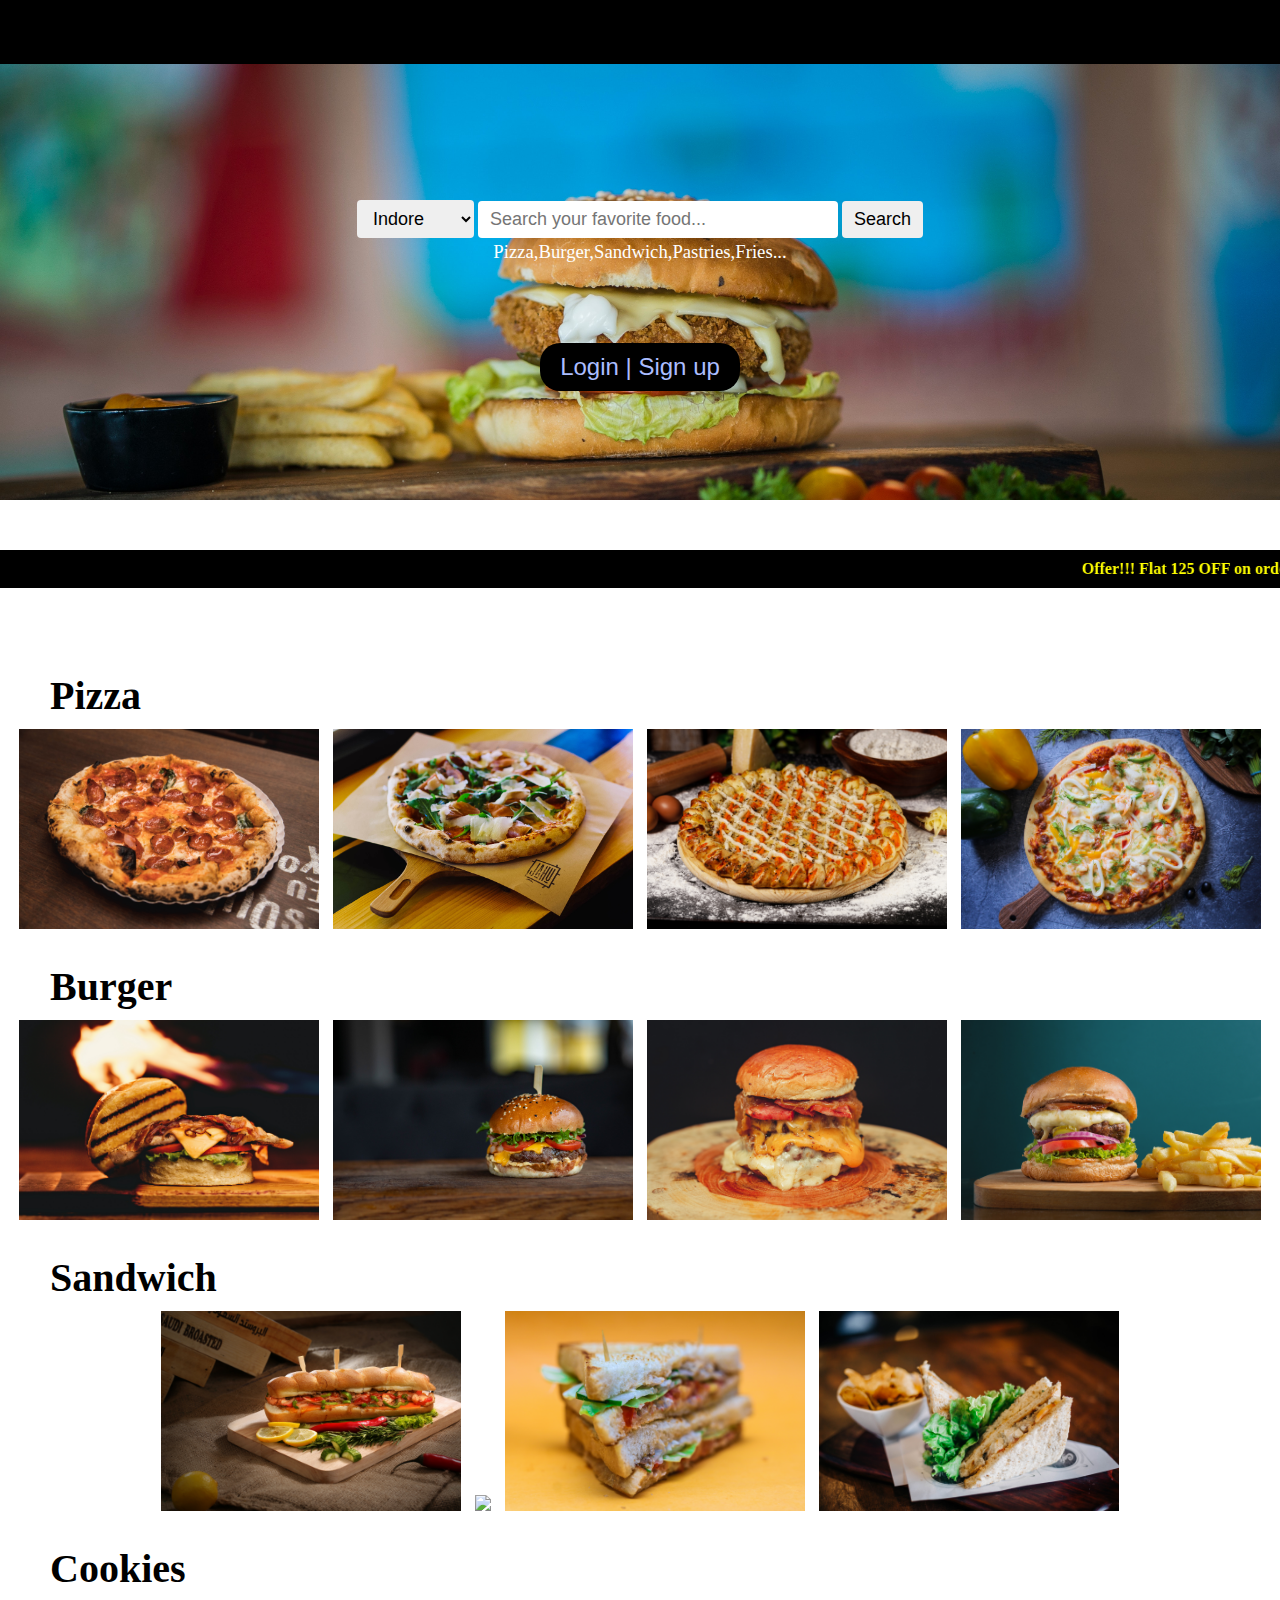
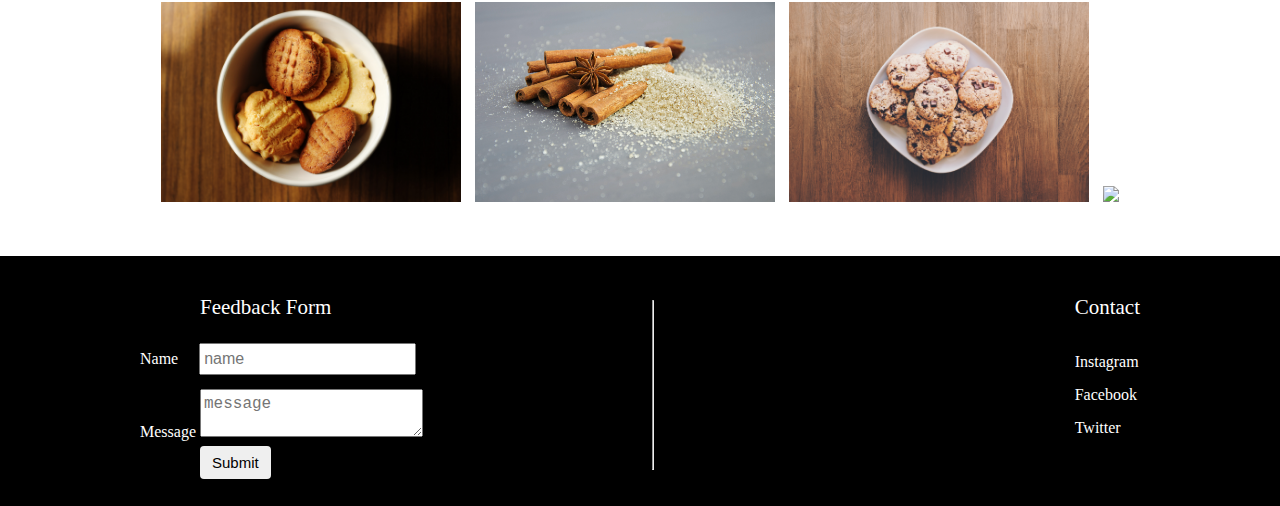
==== index.html @ 96e91c3b "first commit" ====
<!DOCTYPE html>
<html>
<head>
	<meta charset="utf-8">
	<title>Restaurent</title>
	<link rel="stylesheet" type="text/css" href="style.css">
	<link href="https://fonts.googleapis.com/css2?family=Akaya+Kanadaka&display=swap" rel="stylesheet">
</head>
<body>
	<nav class="navbar">
		<a class="title" href="#">Restaurent</a>
		<ul class="links">
			<li><a href="#">Home</a></li>
			<li><a href="#">Services</a></li>
			<li><a href="#">Contact</a></li>
			<li><a href="#">About</a></li>
		</ul>
	</nav>
	<div class="search">
		<select>
			<option>Indore</option>
			<option>Pune</option>
			<option>Banglore</option>
			<option>Mumbai</option>
			<option>Delhi</option>
		</select>
		<input type="text" name="search" placeholder="Search your favorite food..." size="30">
		<input type="submit" name="Search" value="Search">
		<h3>Pizza,Burger,Sandwich,Pastries,Fries...</h3>
		<button class="login-btn">Login | Sign up</button>
	</div>
	<div class="image"></div>
	<marquee>Offer!!! Flat 125 OFF on orders of Rs 199 T&C apply</marquee>
	<h2 class="pizza-title">Pizza</h2>
	<div class="pizza">
		<img src="./images/pizza/margherita-pizza.jpg">
		<img src="./images/pizza/veggie-pizza.jpg">
		<img src="./images/pizza/cheese-pizza.jpg">
		<img src="./images/pizza/pepporoni-pizza.jpg">
	</div>
	<h2 class="burger-title">Burger</h2>
	<div class="burger">
		<img src="./images/burger/veggie-burger.jpg">
		<img src="./images/burger/bilson-burger.jpg">
		<img src="./images/burger/turkey-burger.jpg">
		<img src="./images/burger/beef-burger.jpg">
	</div>
	<h2 class="sandwich-title">Sandwich</h2>
	<div class="sandwich">
		<img src="./images/sandwich/ham-sandwich.jpg">
		<img src="./images/sandwich/nuttela-sandwich.jpg">
		<img src="./images/sandwich/veggie-sandwich.jpg">
		<img src="./images/sandwich/chicken-sandwich.jpg">
	</div>
	<h2 class="cookie-title">Cookies</h2>
	<div class="cookie">
		<img src="./images/cookie/pressed-cookies.jpg">
		<img src="./images/cookie/rolled-cookies.jpg">
		<img src="./images/cookie/choclate-chips-cookies.jpg">
		<img src="./images/cookie/biscotti-cookies.jpg">
	</div>
	<footer class="footer">
		<div class="feedback">
			<label id="label">Feedback Form</label><br><br>
			<label>Name</label>
			<input type="text" name="name" placeholder="name"><br>
			<label>Message</label>
			<textarea cols="20" rows="2" placeholder="message"></textarea><br>
			<button>Submit</button>
		</div>
		<hr id="hr">
		<div class="contact">
			<label id="contact">Contact</label><br><br>
			<ul>
				<li><a href="#">Instagram</a></li>
				<li><a href="#">Facebook</a></li>
				<li><a href="#">Twitter</a></li>
			</ul>
		</div>
	</footer>
</body>
</html>
---- style.css ----
*{
	margin: 0;
	padding: 0;
	box-sizing: border-box;
	list-style: none;
	text-decoration: none;
}
.navbar{
	z-index: 5;
	position: fixed;
	width: 100%;
	padding: 15px 40px;
	background-color: black;
}
 .navbar ul li a{
	cursor: pointer;
	font-size: 18px;
	text-decoration: none;
	color: #abbdff;
}
.navbar a{
	opacity: 0;
	animation: 1s fadein 0.5s forwards;
}
@keyframes fadein{
	100%{
		opacity: 1;
	}
}
.title {
	color: #abbdff;
	font-weight: bold;
	font-size: 28px;
	font-family: 'Akaya Kanadaka', cursive;
}
.title:hover{
	transition: 0.8s;
	font-size: 28.5px;
}
.links{
	float: right;
}
.links li {
	display: inline-block;
	padding: 3px 20px;
}
.links li a:hover{
	color: white;
}
.image{
	background-image: url(images/main.jpg);
	height: 500px;
	width: 100%;
	background-size: cover;
}
.content{
	height: 300px;
	margin-top: 100px;
	background-color: lightgrey;
}
.search{
	position: absolute;
	width: 100%;
	text-align: center;
	margin-top: 200px;
}
.search input,button,select{
	padding: 8px 12px;
	font-size: 18px;
	border-radius: 4px;
	border: none;
}
.search h3{
	margin-top: 3px;
	color: white;
	font-weight: 100;
}
marquee{
	margin: 50px 0px;
	background-color: black;
	color: yellow;
	padding: 10px 10px;
	font-size: 16px;
	font-weight: bold;
}

.login-btn{
	margin-top: 80px;
	padding: 10px 20px;
	background-color: black;
	color:#abbdff;
	font-size: 1.5em;
	border-radius: 20px;
	animation: 1s slidefade 0.2s forwards;
}

@keyframes slidefade{
	100%{
		margin-top: 40px;
	}
}
.login-btn:hover{
	color: white;
}
.pizza-title,.burger-title,.sandwich-title,.cookie-title{
	margin:30px 50px 0px;
	font-size: 2.5em;
}
.pizza,.burger,.sandwich,.cookie{
	margin: 10px 0px;
	text-align: center;
}
.pizza img,.burger img,.sandwich img,.cookie img{
	margin: 0px 5px;
	width: 300px;
}
.footer{
	margin-top: 50px;
	height: 250px;
	padding: 29px 140px;
	background-color: black;
}
.contact{
	margin: 10px 0px;
	color:white;
	float: right;
}
.feedback{
	margin: 10px 0px;
	color: white;
	float: left;
}
#label{
	margin-left: 60px;
	font-size: 21px;
}
#contact{
	font-size: 21px;
}
.feedback input{
	font-size: 16px;
	padding: 5px 3px;
	margin: 5px 0px;
	margin-left: 17px;
}
.feedback textarea{
	font-size: 16px;
	padding: 5px 3px;
	margin-top:9px;
}
.feedback button{
	margin: 5px 0px;
	font-size: 15px;
	margin-left: 60px;
}
.contact ul li{
	margin: 15px 0px;
}
.contact ul li a{
	color: white;
}
#hr{
	position: absolute;
	margin-left: 40%;
	height: 170px;
	width: 1px;
	margin-top: 15px;
}
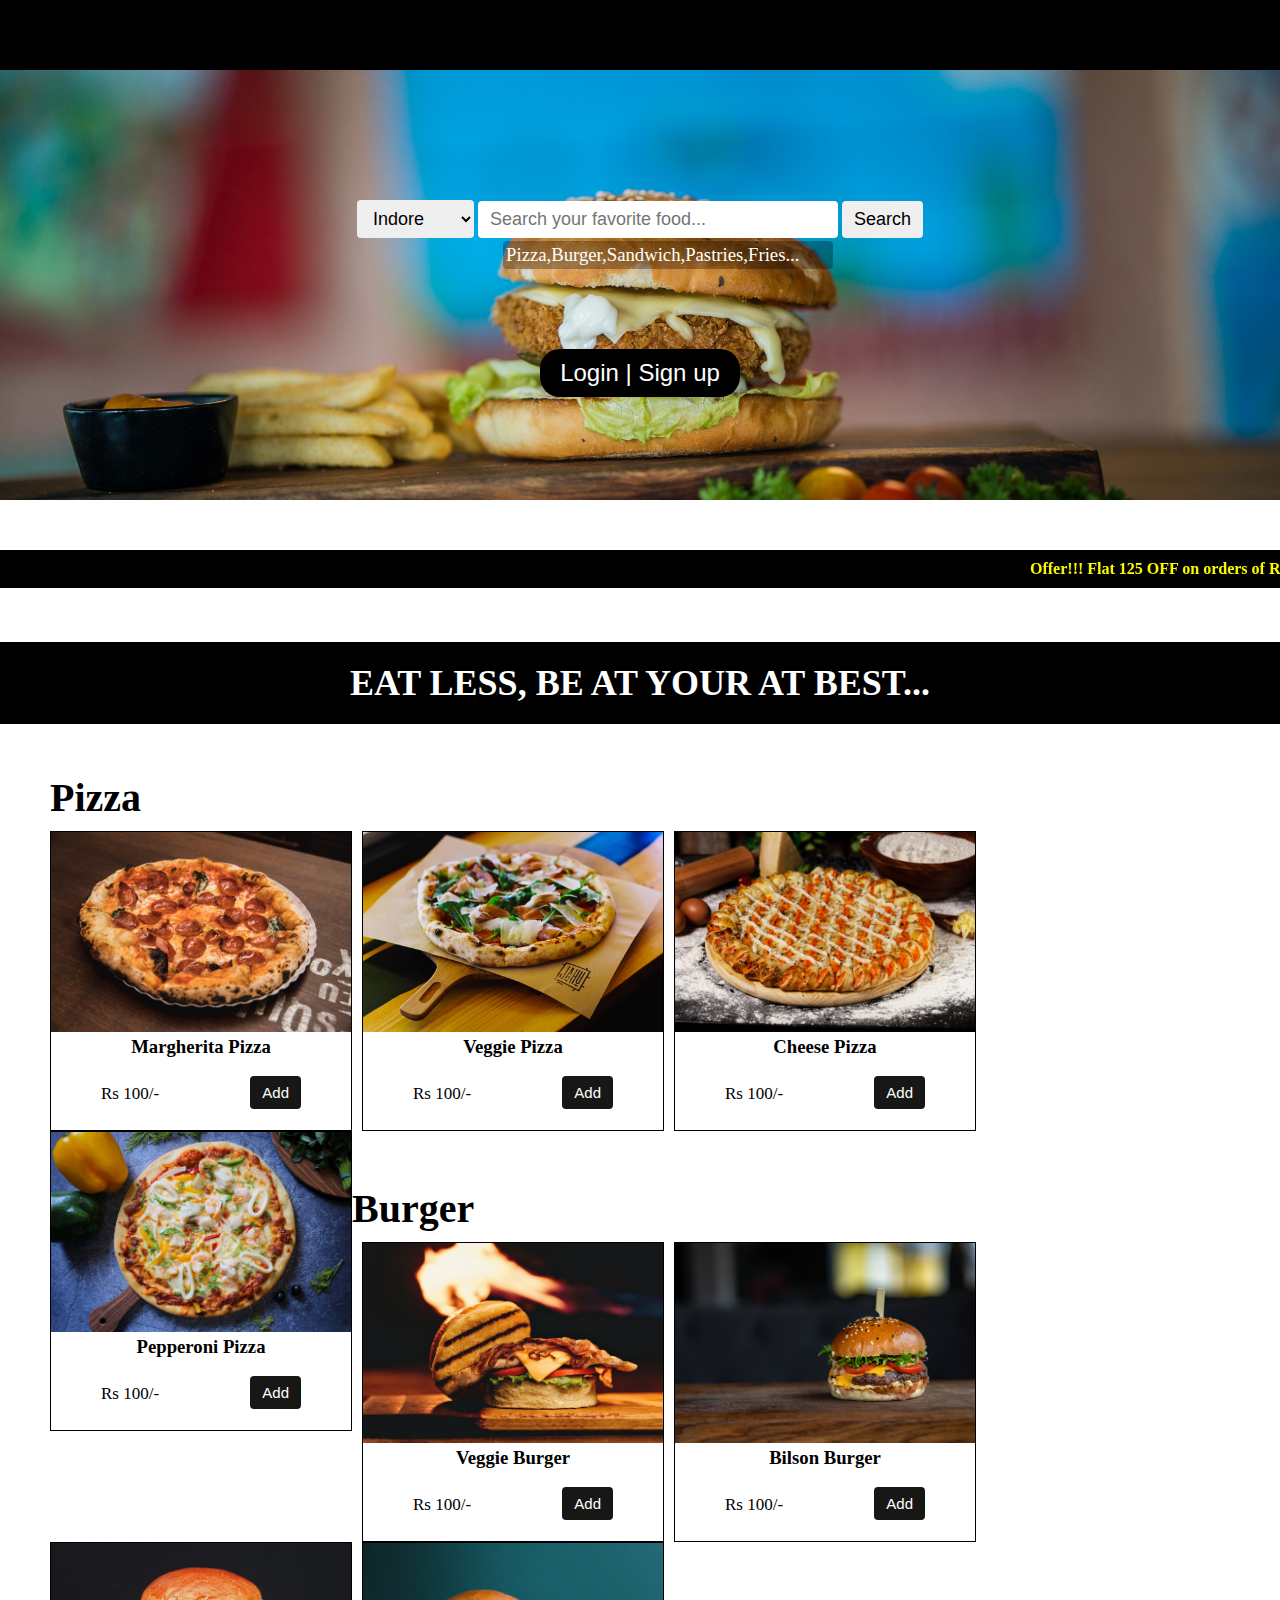
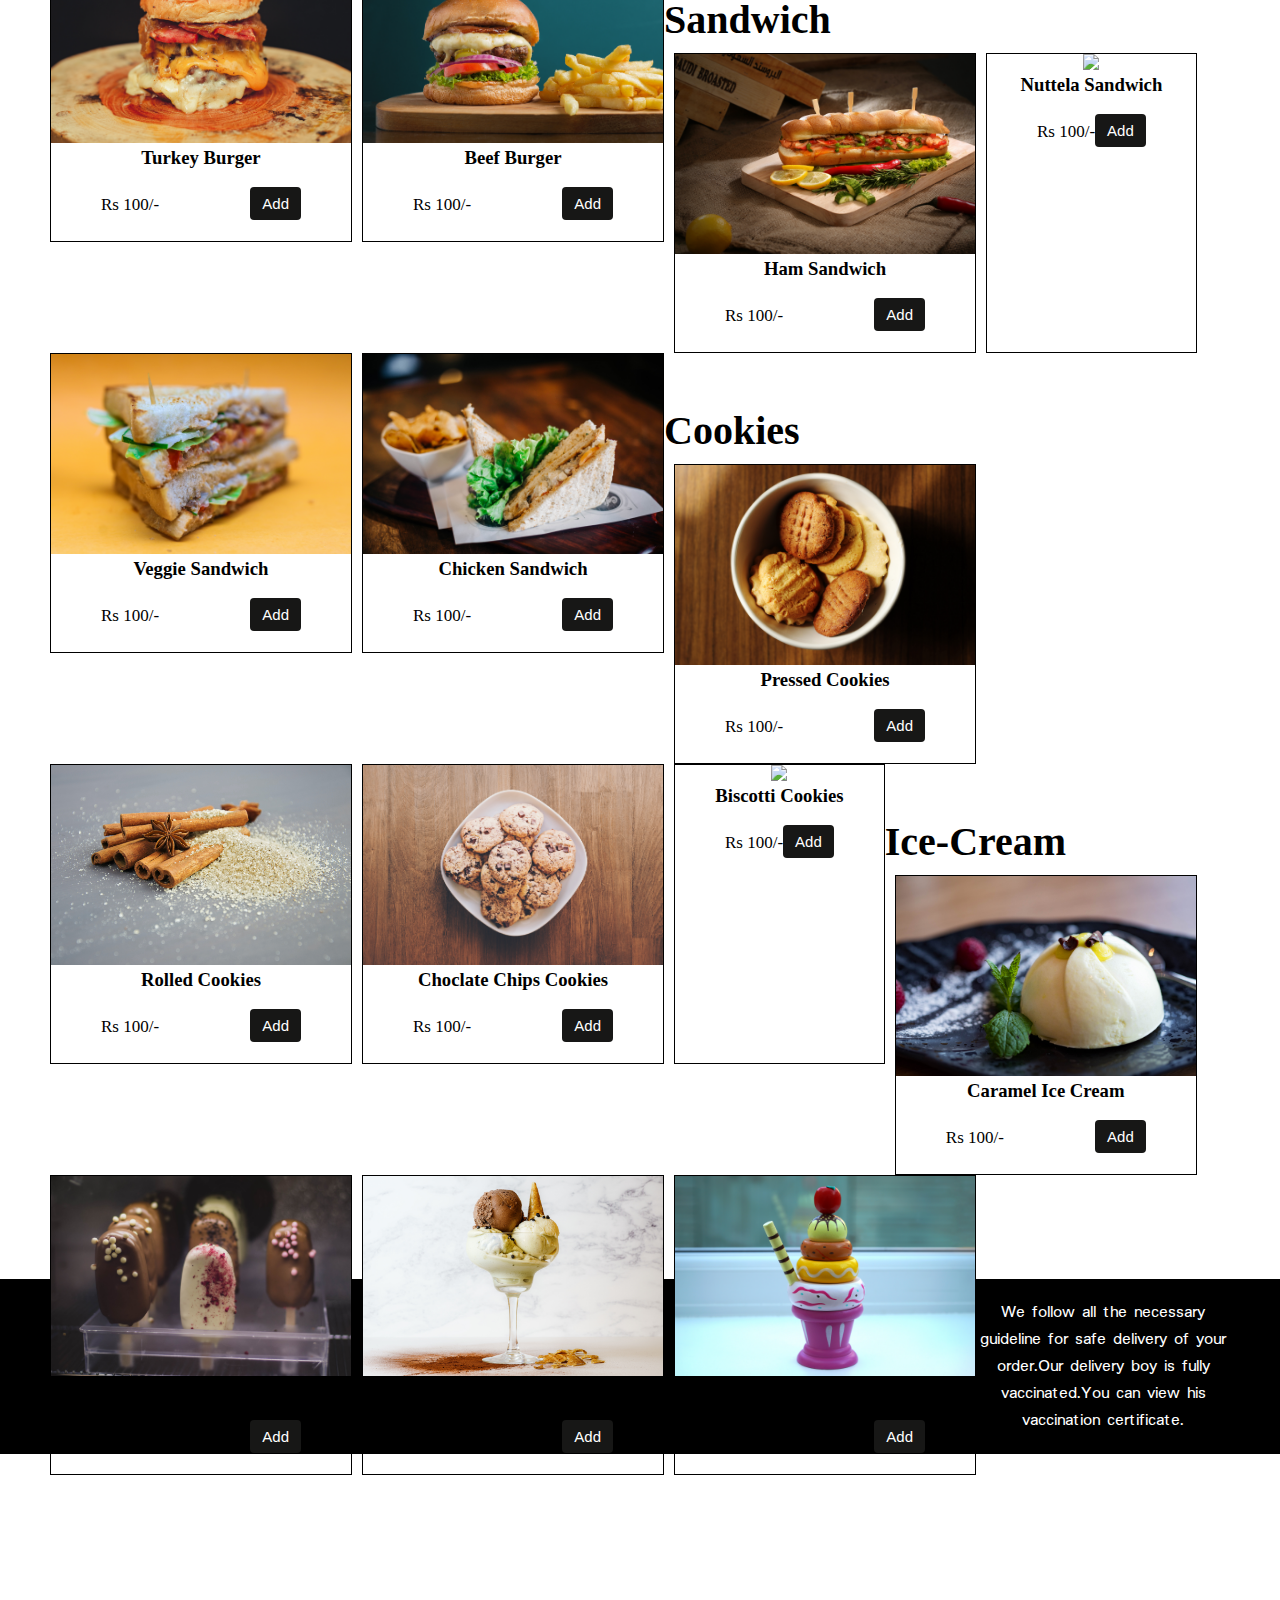
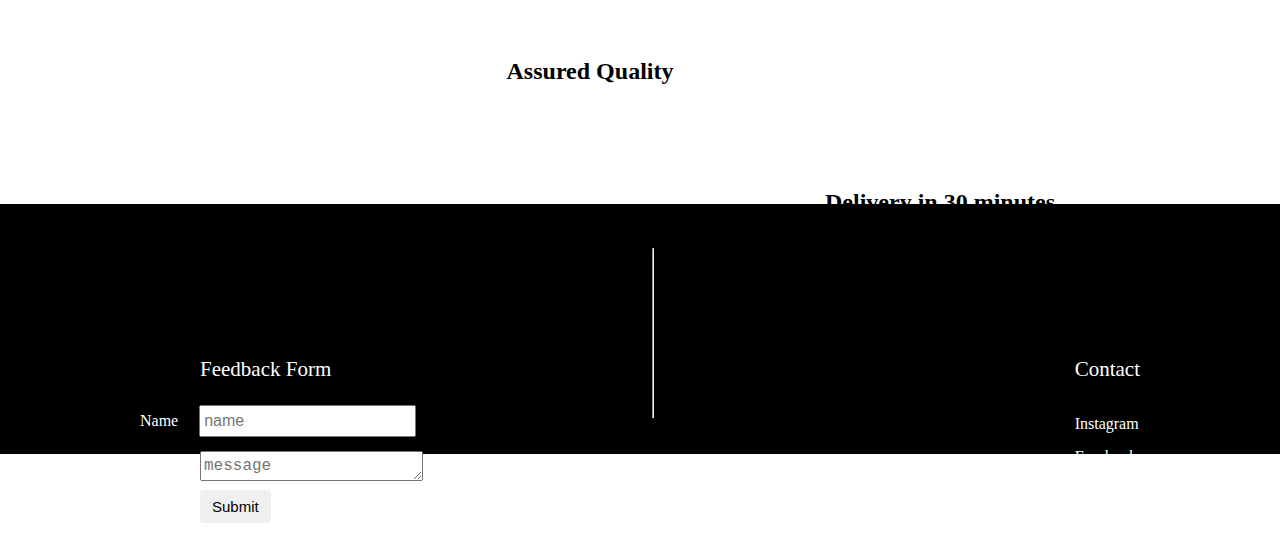
==== commit 2b8071f3: "second commit" ====
--- a/index.html
+++ b/index.html
@@ -5,15 +5,17 @@
 	<title>Restaurent</title>
 	<link rel="stylesheet" type="text/css" href="style.css">
 	<link href="https://fonts.googleapis.com/css2?family=Akaya+Kanadaka&display=swap" rel="stylesheet">
+	<link href="https://fonts.googleapis.com/css2?family=Padauk&display=swap" rel="stylesheet">
+	<link rel="stylesheet" href="https://fonts.googleapis.com/icon?family=Material+Icons">
 </head>
 <body>
 	<nav class="navbar">
 		<a class="title" href="#">Restaurent</a>
 		<ul class="links">
 			<li><a href="#">Home</a></li>
-			<li><a href="#">Services</a></li>
 			<li><a href="#">Contact</a></li>
 			<li><a href="#">About</a></li>
+			<li><a href="#">Cart</a></li>
 		</ul>
 	</nav>
 	<div class="search">
@@ -30,34 +32,165 @@
 		<button class="login-btn">Login | Sign up</button>
 	</div>
 	<div class="image"></div>
-	<marquee>Offer!!! Flat 125 OFF on orders of Rs 199 T&C apply</marquee>
-	<h2 class="pizza-title">Pizza</h2>
-	<div class="pizza">
-		<img src="./images/pizza/margherita-pizza.jpg">
-		<img src="./images/pizza/veggie-pizza.jpg">
-		<img src="./images/pizza/cheese-pizza.jpg">
-		<img src="./images/pizza/pepporoni-pizza.jpg">
-	</div>
-	<h2 class="burger-title">Burger</h2>
-	<div class="burger">
-		<img src="./images/burger/veggie-burger.jpg">
-		<img src="./images/burger/bilson-burger.jpg">
-		<img src="./images/burger/turkey-burger.jpg">
-		<img src="./images/burger/beef-burger.jpg">
-	</div>
-	<h2 class="sandwich-title">Sandwich</h2>
-	<div class="sandwich">
-		<img src="./images/sandwich/ham-sandwich.jpg">
-		<img src="./images/sandwich/nuttela-sandwich.jpg">
-		<img src="./images/sandwich/veggie-sandwich.jpg">
-		<img src="./images/sandwich/chicken-sandwich.jpg">
-	</div>
-	<h2 class="cookie-title">Cookies</h2>
-	<div class="cookie">
-		<img src="./images/cookie/pressed-cookies.jpg">
-		<img src="./images/cookie/rolled-cookies.jpg">
-		<img src="./images/cookie/choclate-chips-cookies.jpg">
-		<img src="./images/cookie/biscotti-cookies.jpg">
+	<marquee>Offer!!! Flat 125 OFF on orders of Rs 199 and above.T&C apply</marquee>
+	<div class="slogan">
+		<h1>
+			EAT LESS, BE AT YOUR AT BEST...
+		</h1>
+	</div>
+	<h2 class="food-title">Pizza</h2>
+	<div class="food-container">
+		<div class="pizza">
+			<img src="./images/pizza/margherita-pizza.jpg">
+			<h3>Margherita Pizza</h3><br>
+			<p>Rs 100/-</p>
+			<button>Add</button>
+		</div>
+		<div class="pizza">
+			<img src="./images/pizza/veggie-pizza.jpg">
+			<h3>Veggie Pizza</h3><br>
+			<p>Rs 100/-</p>
+			<button>Add</button>
+		</div>
+		<div class="pizza">
+			<img src="./images/pizza/cheese-pizza.jpg">
+			<h3>Cheese Pizza</h3><br>
+			<p>Rs 100/-</p>
+			<button>Add</button>
+		</div>
+		<div class="pizza">
+			<img src="./images/pizza/pepporoni-pizza.jpg">
+			<h3>Pepperoni Pizza</h3><br>
+			<p>Rs 100/-</p>
+			<button>Add</button>
+		</div>
+	</div>
+	<h2 class="food-title">Burger</h2>
+	<div class="food-container">
+		<div class="burger">
+			<img src="./images/burger/veggie-burger.jpg">
+			<h3>Veggie Burger</h3><br>
+			<p>Rs 100/-</p>
+			<button>Add</button>
+		</div>
+		<div class="burger">
+			<img src="./images/burger/bilson-burger.jpg">
+			<h3>Bilson Burger</h3><br>
+			<p>Rs 100/-</p>
+			<button>Add</button>
+		</div>
+		<div class="burger">
+			<img src="./images/burger/turkey-burger.jpg">
+			<h3>Turkey Burger</h3><br>
+			<p>Rs 100/-</p>
+			<button>Add</button>
+		</div>
+		<div class="burger">
+			<img src="./images/burger/beef-burger.jpg">
+			<h3>Beef Burger</h3><br>
+			<p>Rs 100/-</p>
+			<button>Add</button>
+		</div>
+	</div>
+	<h2 class="food-title">Sandwich</h2>
+	<div class="food-container">
+		<div class="sandwich">
+			<img src="./images/sandwich/ham-sandwich.jpg">
+			<h3>Ham Sandwich</h3><br>
+			<p>Rs 100/-</p>
+			<button>Add</button>
+		</div>
+		<div class="sandwich">
+			<img src="./images/sandwich/nuttela-sandwich.jpg">
+			<h3>Nuttela Sandwich</h3><br>
+			<p>Rs 100/-</p>
+			<button>Add</button>
+		</div>
+		<div class="sandwich">
+			<img src="./images/sandwich/veggie-sandwich.jpg">
+			<h3>Veggie Sandwich</h3><br>
+			<p>Rs 100/-</p>
+			<button>Add</button>
+		</div>
+		<div class="sandwich">
+			<img src="./images/sandwich/chicken-sandwich.jpg">
+			<h3>Chicken Sandwich</h3><br>
+			<p>Rs 100/-</p>
+			<button>Add</button>
+		</div>
+	</div>
+	<h2 class="food-title">Cookies</h2>
+	<div class="food-container">
+		<div class="cookies">
+			<img src="./images/cookie/pressed-cookies.jpg">
+			<h3>Pressed Cookies</h3><br>
+			<p>Rs 100/-</p>
+			<button>Add</button>
+		</div>
+		<div class="cookies">
+			<img src="./images/cookie/rolled-cookies.jpg">
+			<h3>Rolled Cookies</h3><br>
+			<p>Rs 100/-</p>
+			<button>Add</button>
+		</div>
+		<div class="cookies">
+			<img src="./images/cookie/choclate-chips-cookies.jpg">
+			<h3>Choclate Chips Cookies</h3><br>
+			<p>Rs 100/-</p>
+			<button>Add</button>
+		</div>
+		<div class="cookies">
+			<img src="./images/cookie/biscotti-cookies.jpg">
+			<h3>Biscotti Cookies</h3><br>
+			<p>Rs 100/-</p>
+			<button>Add</button>
+		</div>
+	</div>
+	<h2 class="food-title">Ice-Cream</h2>
+	<div class="food-container">
+		<div class="ice-cream">
+			<img src="./images/ice-cream/caramel-ice-cream.jpg">
+			<h3>Caramel Ice Cream</h3><br>
+			<p>Rs 100/-</p>
+			<button>Add</button>
+		</div>
+		<div class="ice-cream">
+			<img src="./images/ice-cream/choclate-chips-ice-cream.jpg">
+			<h3>Choclate Chips Ice Cream</h3><br>
+			<p>Rs 100/-</p>
+			<button>Add</button>
+		</div>
+		<div class="ice-cream">
+			<img src="./images/ice-cream/coffee-and-cream-ice-cream.jpg">
+			<h3>Coffee and Cream Ice Cream</h3><br>
+			<p>Rs 100/-</p>
+			<button>Add</button>
+		</div>
+		<div class="ice-cream">
+			<img src="./images/ice-cream/strawberry-ice-cream.jpg">
+			<h3>Strawberry Ice Cream</h3><br>
+			<p>Rs 100/-</p>
+			<button>Add</button>
+		</div>
+	</div>
+	<div class="safety-content">
+		<p>
+			We follow all the necessary guideline for safe delivery of your order.Our delivery boy is fully vaccinated.You can view his vaccination certificate.
+		</p>
+	</div>
+	<div class="safety-icon">
+		<div class="icons">
+			<span class="material-icons">verified</span>
+			<h2>Assured Quality</h2>
+		</div>
+		<div class="icons">
+			<span class="material-icons">delivery_dining</span>
+			<h2>Delivery in 30 minutes</h2>
+		</div>
+		<div class="icons">
+			<span class="material-icons">health_and_safety</span>
+			<h2>Your Safety First</h2>
+		</div>
 	</div>
 	<footer class="footer">
 		<div class="feedback">
@@ -65,7 +198,7 @@
 			<label>Name</label>
 			<input type="text" name="name" placeholder="name"><br>
 			<label>Message</label>
-			<textarea cols="20" rows="2" placeholder="message"></textarea><br>
+			<textarea cols="20" rows="1" placeholder="message"></textarea><br>
 			<button>Submit</button>
 		</div>
 		<hr id="hr">
--- a/style.css
+++ b/style.css
@@ -6,6 +6,7 @@
 	text-decoration: none;
 }
 .navbar{
+	height: 70px;
 	z-index: 5;
 	position: fixed;
 	width: 100%;
@@ -30,14 +31,15 @@
 .title {
 	color: #abbdff;
 	font-weight: bold;
-	font-size: 28px;
+	font-size: 37px;
 	font-family: 'Akaya Kanadaka', cursive;
 }
 .title:hover{
 	transition: 0.8s;
-	font-size: 28.5px;
+	font-size: 37.5px;
 }
 .links{
+	margin-top: 5px;
 	float: right;
 }
 .links li {
@@ -74,21 +76,34 @@
 	margin-top: 3px;
 	color: white;
 	font-weight: 100;
+	background-color: rgba(0, 0, 0, 0.3);
+	padding: 3px 3px;
+	width: 330px;
+	margin-left: 39.3%;
+	text-align: left;
+	border-radius: 4px;
 }
 marquee{
-	margin: 50px 0px;
+	margin-top: 50px;
 	background-color: black;
 	color: yellow;
 	padding: 10px 10px;
 	font-size: 16px;
 	font-weight: bold;
 }
-
+.slogan{
+	margin-top: 50px;
+	background-color:black;
+	text-align: center;
+	padding: 20px 50px;
+	font-size: 18px;
+	color: white;
+}
 .login-btn{
 	margin-top: 80px;
 	padding: 10px 20px;
-	background-color: black;
-	color:#abbdff;
+	background-color: rgba(0, 0, 0, 1.0);
+	color:white;
 	font-size: 1.5em;
 	border-radius: 20px;
 	animation: 1s slidefade 0.2s forwards;
@@ -100,19 +115,87 @@
 	}
 }
 .login-btn:hover{
-	color: white;
-}
-.pizza-title,.burger-title,.sandwich-title,.cookie-title{
-	margin:30px 50px 0px;
+	background-color: rgba(0, 0, 0, 0.8);
+}
+.food-title{
+	/*border: 2px solid darkred;*/
+	/*width: 100px;*/
+	margin:50px 50px 0px;
 	font-size: 2.5em;
 }
-.pizza,.burger,.sandwich,.cookie{
-	margin: 10px 0px;
-	text-align: center;
-}
-.pizza img,.burger img,.sandwich img,.cookie img{
-	margin: 0px 5px;
+.food-container{
+	height: 304px;
+	margin: 10px 40px;
+	text-align: center;
+	/*border:2px solid green ;*/
+}
+.food-container p{
+	float: left;
+	font-size: 17px;
+	margin: 8px 0px 0px 50px;
+}
+.food-container button{
+	float: right;
+	margin-right: 50px;
+	font-size: 15px;
+	background-color: #171716;
+	color: white;
+}
+.food-container button:hover{
+	background-color:#e61e10;
+}
+.pizza img,.burger img,.sandwich img,.cookies img,.ice-cream img{
 	width: 300px;
+}
+.pizza,.burger,.sandwich,.cookies,.ice-cream{
+	float: left;
+	height: 300px;
+	border: 1px solid black;
+	margin-left: 10px;
+}
+.pizza:hover{
+	transition: 0.5s;
+	box-shadow: 1px 1px 3px 2px;
+}
+.burger:hover{
+	transition: 0.5s;
+	box-shadow: 1px 1px 3px 2px;
+}
+.sandwich:hover{
+	transition: 0.5s;
+	box-shadow: 1px 1px 3px 2px;
+}
+.cookies:hover{
+	transition: 0.5s;
+	box-shadow: 1px 1px 3px 2px;
+}
+.ice-cream:hover{
+	transition: 0.5s;
+	box-shadow: 1px 1px 3px 2px;
+}
+.safety-content{
+	margin-top: 100px;
+	background-color: black;
+	padding: 20px 50px;
+	text-align: center;
+}
+.safety-content p{
+	color: white;
+	font-family: 'Padauk', sans-serif;
+	font-size: 18px;
+}
+.safety-icon{
+	margin: 100px;
+	text-align: center;
+	height:150px;
+
+}
+.icons{
+	margin: 0px 90px;
+	float: left;
+}
+.safety-icon .icons .material-icons{
+	font-size: 100px;
 }
 .footer{
 	margin-top: 50px;
@@ -165,4 +248,4 @@
 	height: 170px;
 	width: 1px;
 	margin-top: 15px;
-}+}
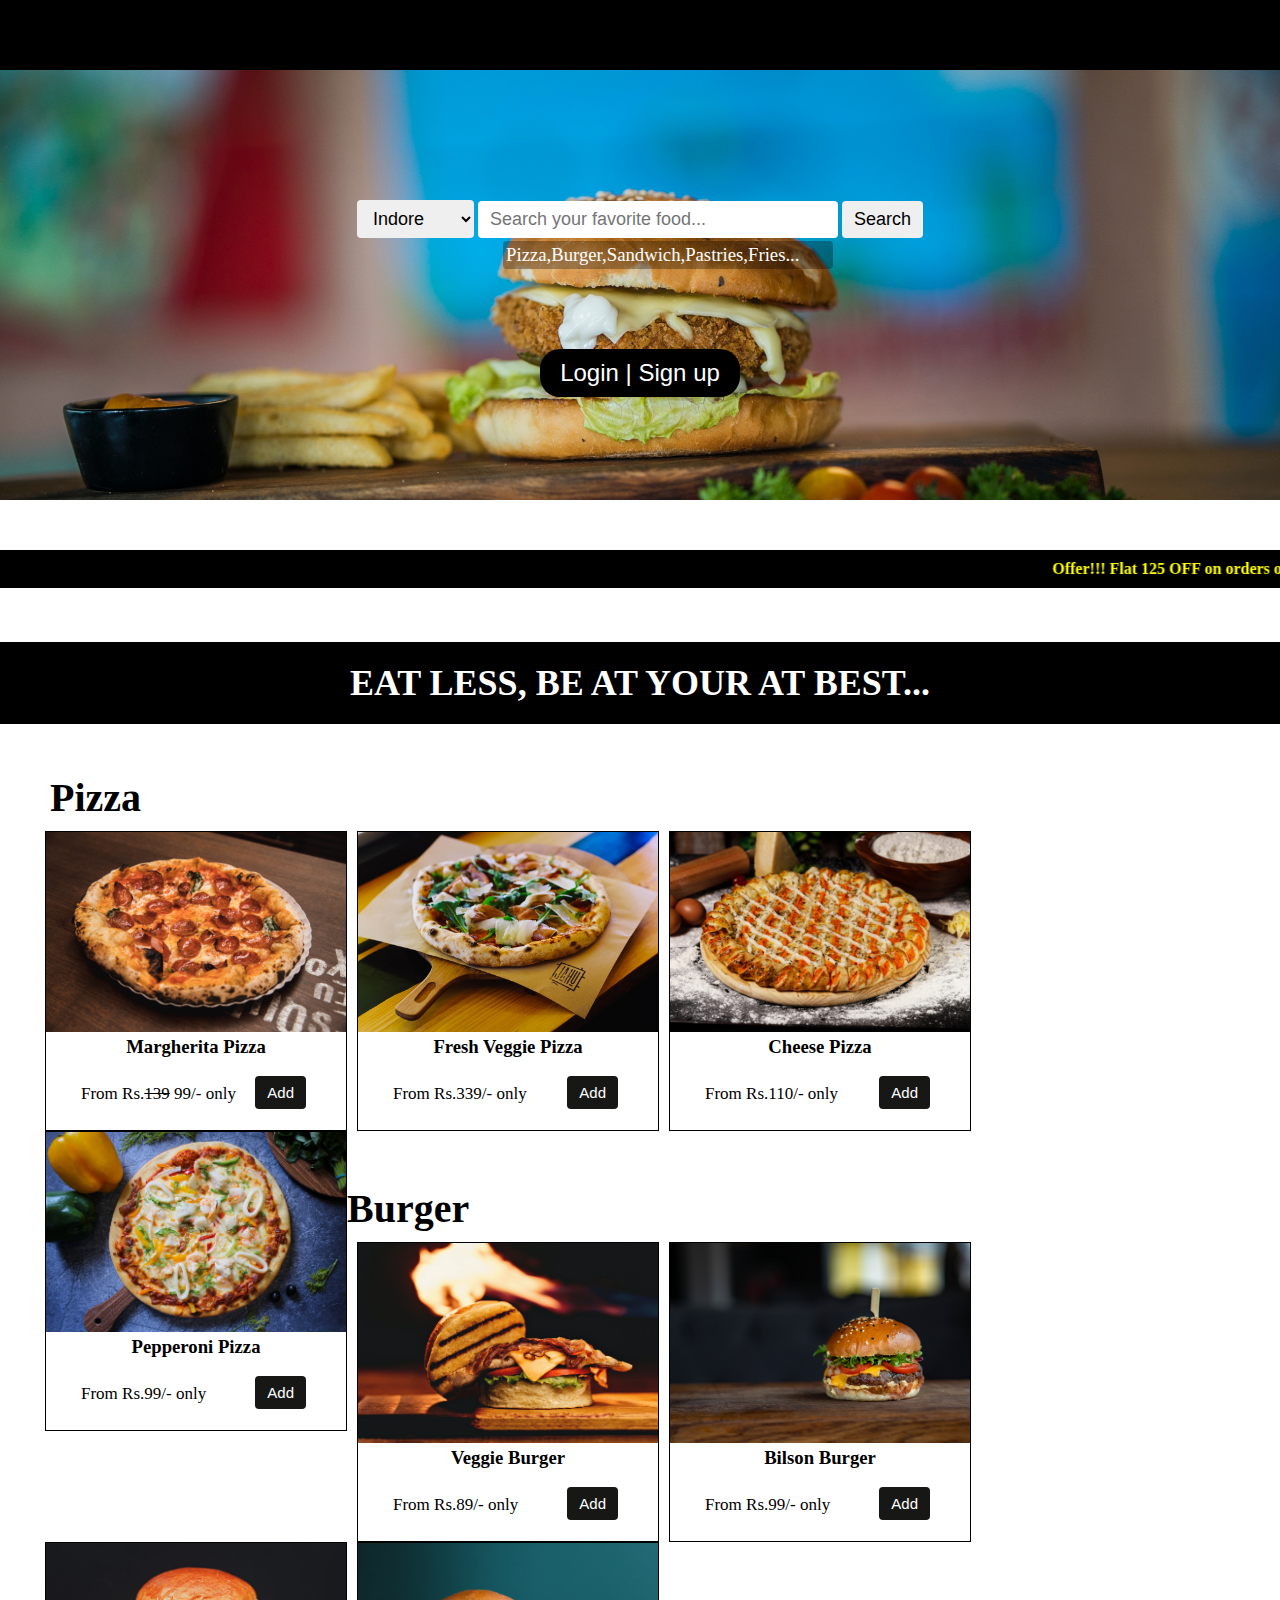
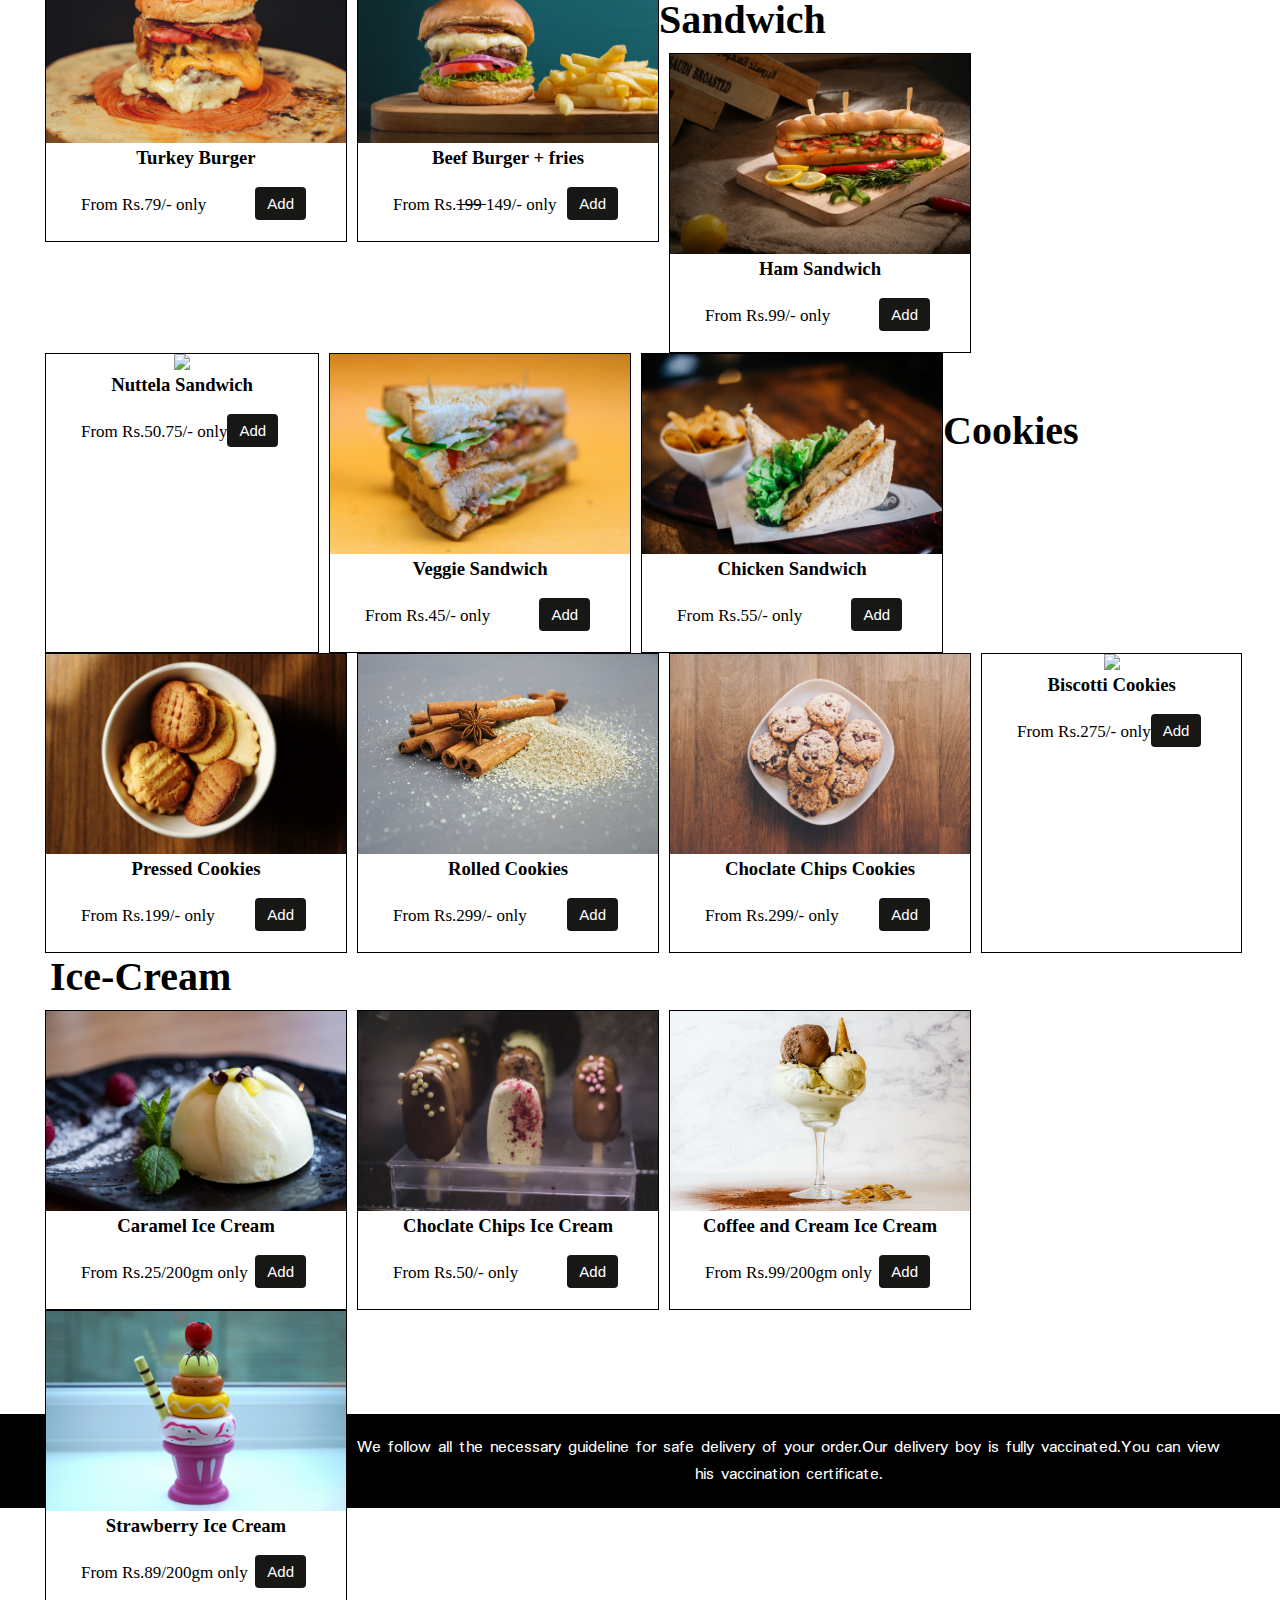
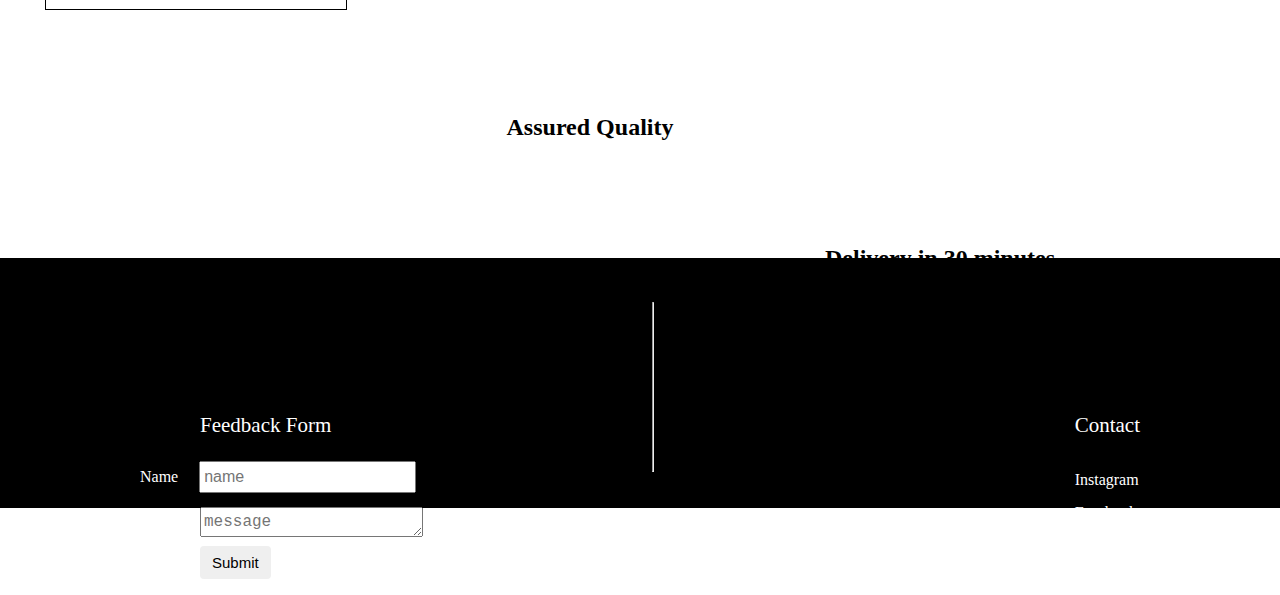
==== commit 433852d1: "third commit" ====
--- a/index.html
+++ b/index.html
@@ -43,25 +43,25 @@
 		<div class="pizza">
 			<img src="./images/pizza/margherita-pizza.jpg">
 			<h3>Margherita Pizza</h3><br>
-			<p>Rs 100/-</p>
+			<p>From Rs.<a class="del">139</a> 99/- only</p>
 			<button>Add</button>
 		</div>
 		<div class="pizza">
 			<img src="./images/pizza/veggie-pizza.jpg">
-			<h3>Veggie Pizza</h3><br>
-			<p>Rs 100/-</p>
+			<h3>Fresh Veggie Pizza</h3><br>
+			<p>From Rs.339/- only</p>
 			<button>Add</button>
 		</div>
 		<div class="pizza">
 			<img src="./images/pizza/cheese-pizza.jpg">
 			<h3>Cheese Pizza</h3><br>
-			<p>Rs 100/-</p>
+			<p>From Rs.110/- only</p>
 			<button>Add</button>
 		</div>
 		<div class="pizza">
 			<img src="./images/pizza/pepporoni-pizza.jpg">
 			<h3>Pepperoni Pizza</h3><br>
-			<p>Rs 100/-</p>
+			<p>From Rs.99/- only</p>
 			<button>Add</button>
 		</div>
 	</div>
@@ -70,25 +70,25 @@
 		<div class="burger">
 			<img src="./images/burger/veggie-burger.jpg">
 			<h3>Veggie Burger</h3><br>
-			<p>Rs 100/-</p>
+			<p>From Rs.89/- only</p>
 			<button>Add</button>
 		</div>
 		<div class="burger">
 			<img src="./images/burger/bilson-burger.jpg">
 			<h3>Bilson Burger</h3><br>
-			<p>Rs 100/-</p>
+			<p>From Rs.99/- only</p>
 			<button>Add</button>
 		</div>
 		<div class="burger">
 			<img src="./images/burger/turkey-burger.jpg">
 			<h3>Turkey Burger</h3><br>
-			<p>Rs 100/-</p>
+			<p>From Rs.79/- only</p>
 			<button>Add</button>
 		</div>
 		<div class="burger">
 			<img src="./images/burger/beef-burger.jpg">
-			<h3>Beef Burger</h3><br>
-			<p>Rs 100/-</p>
+			<h3>Beef Burger + fries</h3><br>
+			<p>From Rs.<a class="del">199 </a>149/- only</p>
 			<button>Add</button>
 		</div>
 	</div>
@@ -97,25 +97,25 @@
 		<div class="sandwich">
 			<img src="./images/sandwich/ham-sandwich.jpg">
 			<h3>Ham Sandwich</h3><br>
-			<p>Rs 100/-</p>
+			<p>From Rs.99/- only</p>
 			<button>Add</button>
 		</div>
 		<div class="sandwich">
 			<img src="./images/sandwich/nuttela-sandwich.jpg">
 			<h3>Nuttela Sandwich</h3><br>
-			<p>Rs 100/-</p>
+			<p>From Rs.50.75/- only</p>
 			<button>Add</button>
 		</div>
 		<div class="sandwich">
 			<img src="./images/sandwich/veggie-sandwich.jpg">
 			<h3>Veggie Sandwich</h3><br>
-			<p>Rs 100/-</p>
+			<p>From Rs.45/- only</p>
 			<button>Add</button>
 		</div>
 		<div class="sandwich">
 			<img src="./images/sandwich/chicken-sandwich.jpg">
 			<h3>Chicken Sandwich</h3><br>
-			<p>Rs 100/-</p>
+			<p>From Rs.55/- only</p>
 			<button>Add</button>
 		</div>
 	</div>
@@ -124,25 +124,25 @@
 		<div class="cookies">
 			<img src="./images/cookie/pressed-cookies.jpg">
 			<h3>Pressed Cookies</h3><br>
-			<p>Rs 100/-</p>
+			<p>From Rs.199/- only</p>
 			<button>Add</button>
 		</div>
 		<div class="cookies">
 			<img src="./images/cookie/rolled-cookies.jpg">
 			<h3>Rolled Cookies</h3><br>
-			<p>Rs 100/-</p>
+			<p>From Rs.299/- only</p>
 			<button>Add</button>
 		</div>
 		<div class="cookies">
 			<img src="./images/cookie/choclate-chips-cookies.jpg">
 			<h3>Choclate Chips Cookies</h3><br>
-			<p>Rs 100/-</p>
+			<p>From Rs.299/- only</p>
 			<button>Add</button>
 		</div>
 		<div class="cookies">
 			<img src="./images/cookie/biscotti-cookies.jpg">
 			<h3>Biscotti Cookies</h3><br>
-			<p>Rs 100/-</p>
+			<p>From Rs.275/- only</p>
 			<button>Add</button>
 		</div>
 	</div>
@@ -151,25 +151,25 @@
 		<div class="ice-cream">
 			<img src="./images/ice-cream/caramel-ice-cream.jpg">
 			<h3>Caramel Ice Cream</h3><br>
-			<p>Rs 100/-</p>
+			<p>From Rs.25/200gm only</p>
 			<button>Add</button>
 		</div>
 		<div class="ice-cream">
 			<img src="./images/ice-cream/choclate-chips-ice-cream.jpg">
 			<h3>Choclate Chips Ice Cream</h3><br>
-			<p>Rs 100/-</p>
+			<p>From Rs.50/- only</p>
 			<button>Add</button>
 		</div>
 		<div class="ice-cream">
 			<img src="./images/ice-cream/coffee-and-cream-ice-cream.jpg">
 			<h3>Coffee and Cream Ice Cream</h3><br>
-			<p>Rs 100/-</p>
+			<p>From Rs.99/200gm only</p>
 			<button>Add</button>
 		</div>
 		<div class="ice-cream">
 			<img src="./images/ice-cream/strawberry-ice-cream.jpg">
 			<h3>Strawberry Ice Cream</h3><br>
-			<p>Rs 100/-</p>
+			<p>From Rs.89/200gm only</p>
 			<button>Add</button>
 		</div>
 	</div>
--- a/style.css
+++ b/style.css
@@ -125,18 +125,21 @@
 }
 .food-container{
 	height: 304px;
-	margin: 10px 40px;
+	margin: 10px 35px;
 	text-align: center;
 	/*border:2px solid green ;*/
 }
 .food-container p{
 	float: left;
 	font-size: 17px;
-	margin: 8px 0px 0px 50px;
+	margin: 8px 0px 0px 35px;
+}
+.food-container .del{
+	text-decoration: line-through;
 }
 .food-container button{
 	float: right;
-	margin-right: 50px;
+	margin-right: 40px;
 	font-size: 15px;
 	background-color: #171716;
 	color: white;
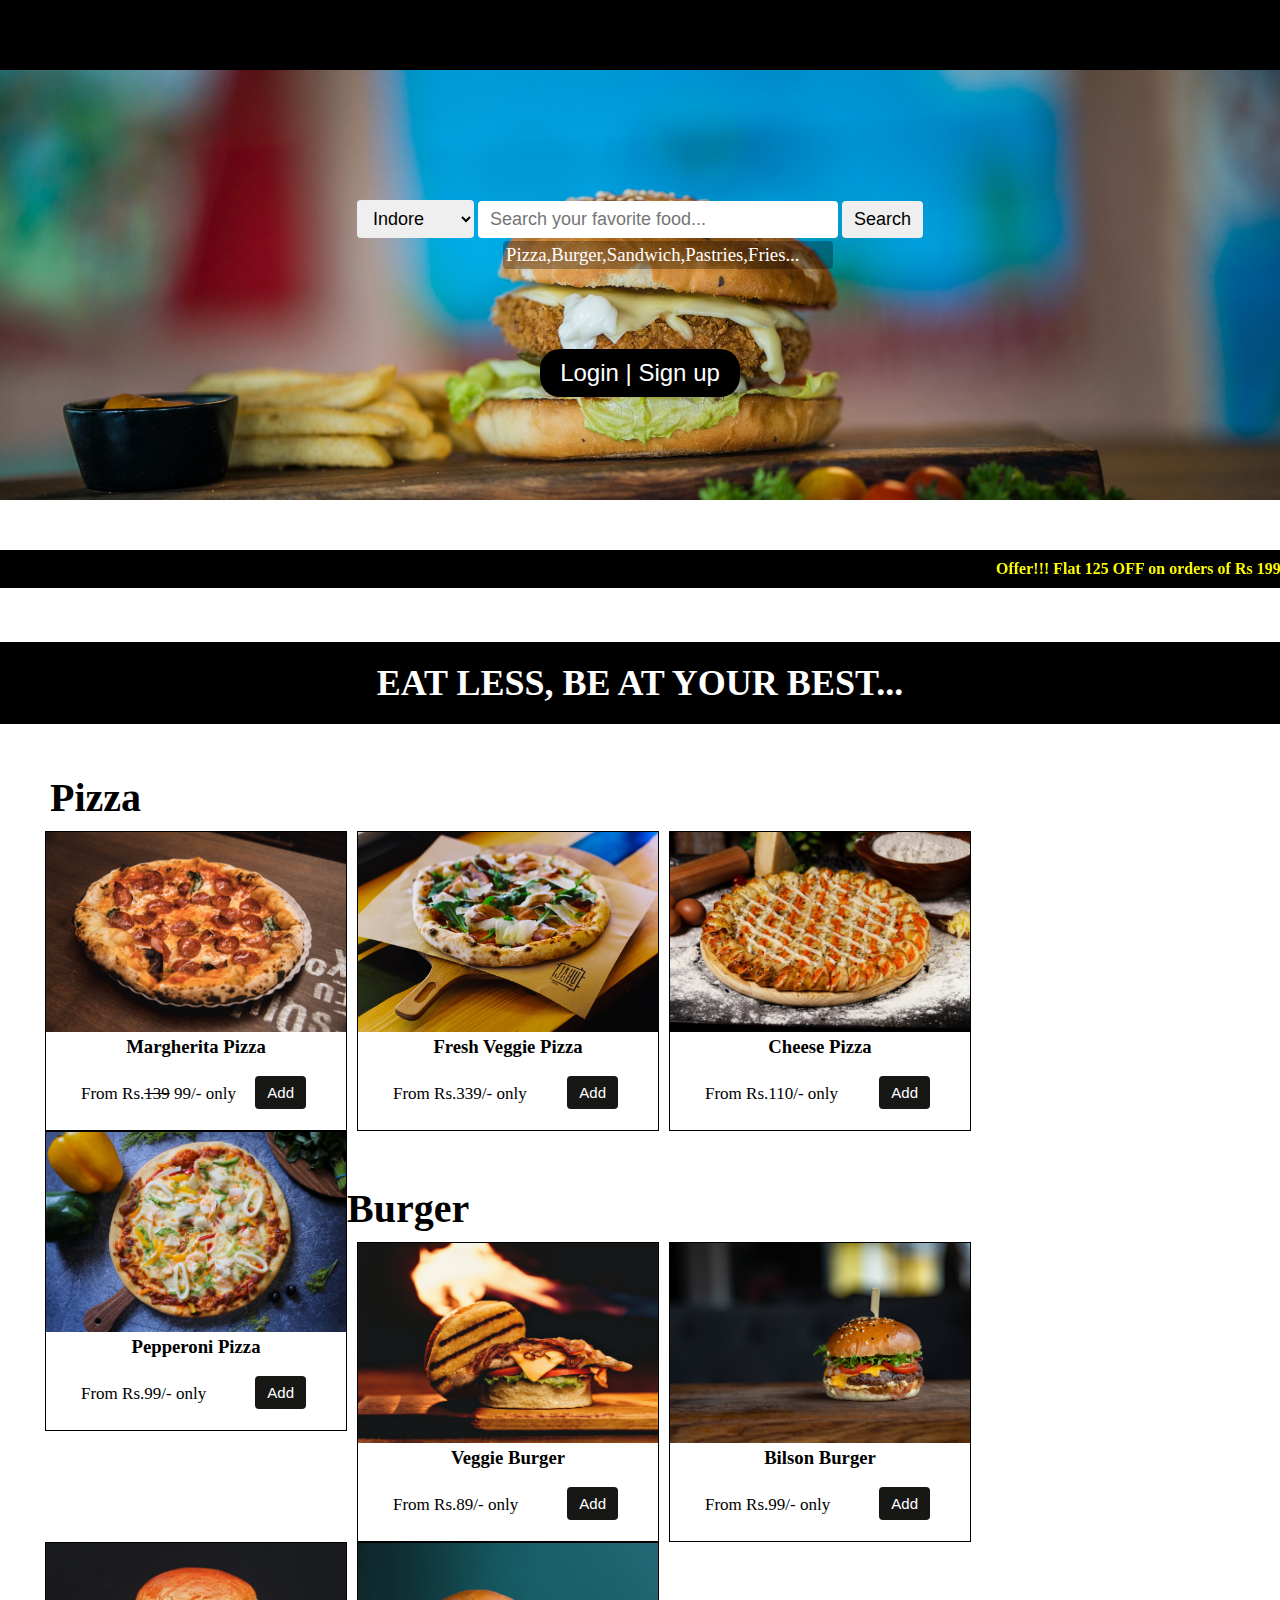
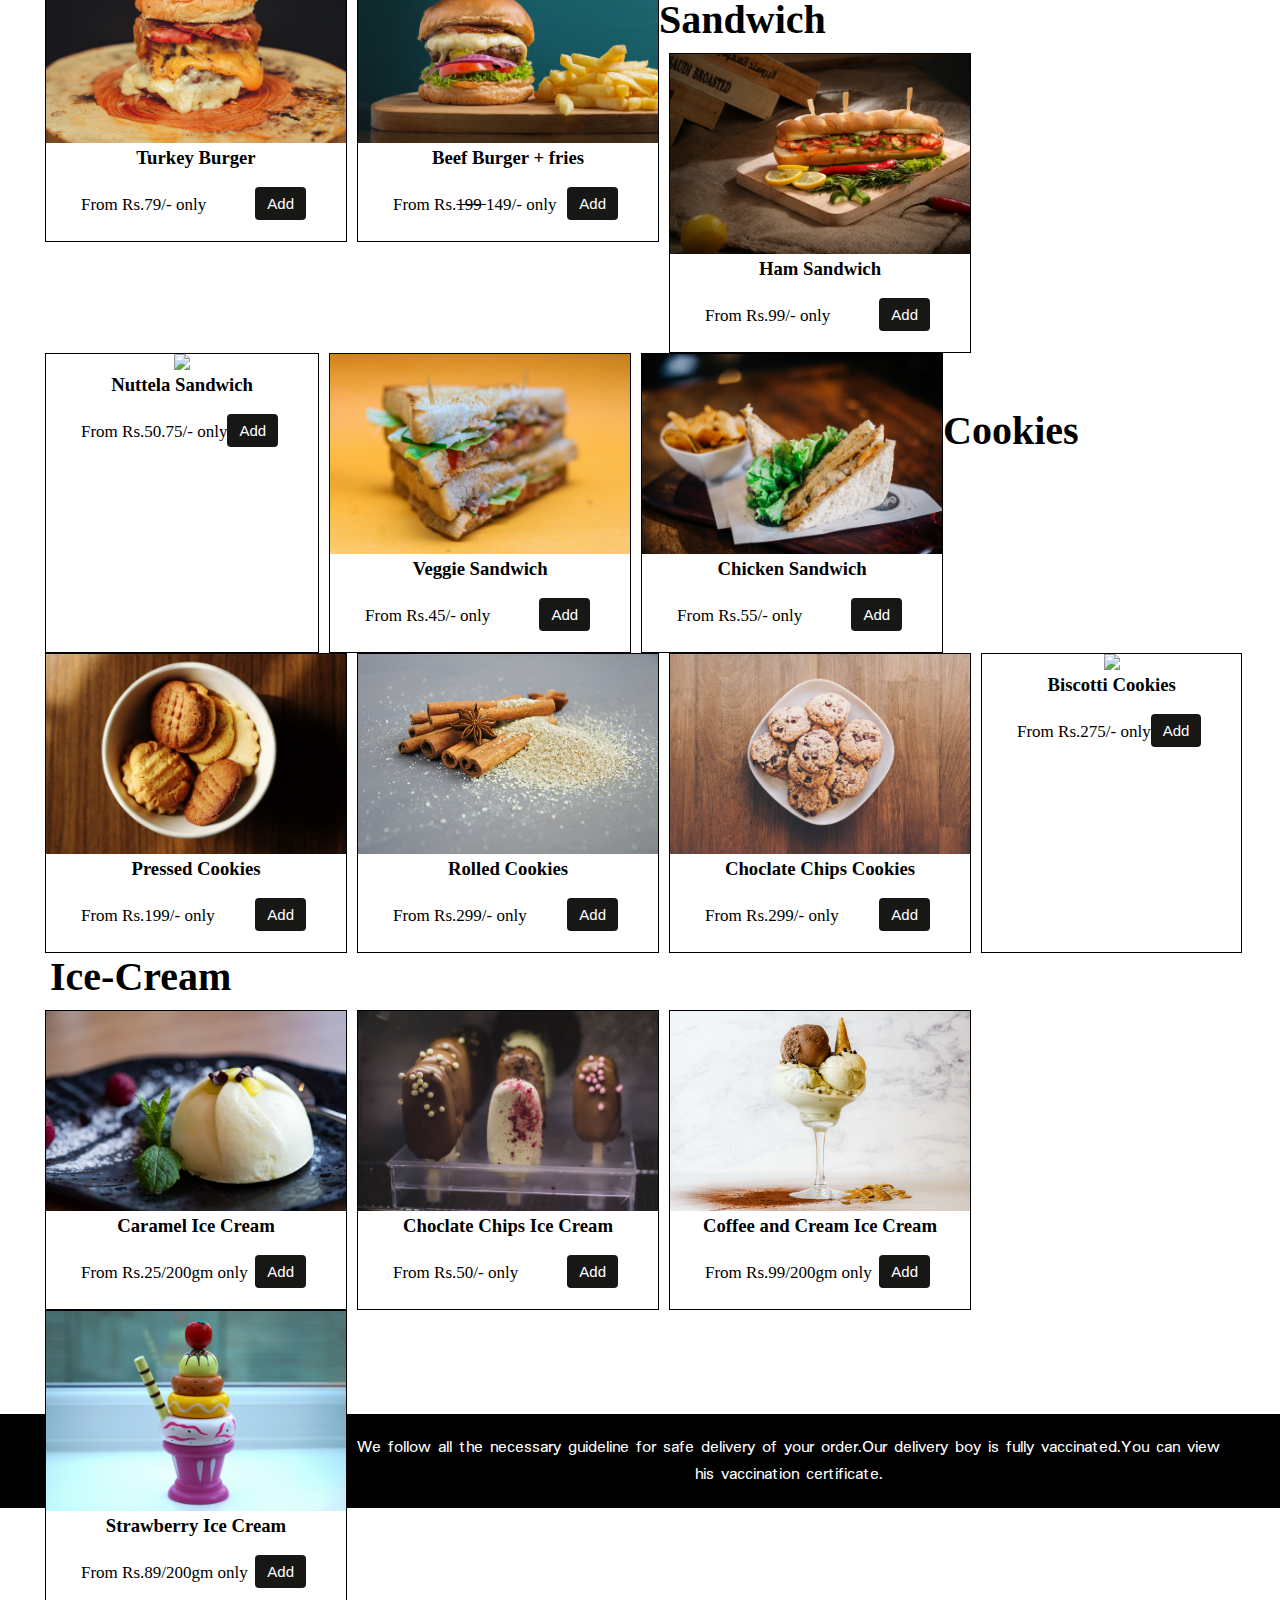
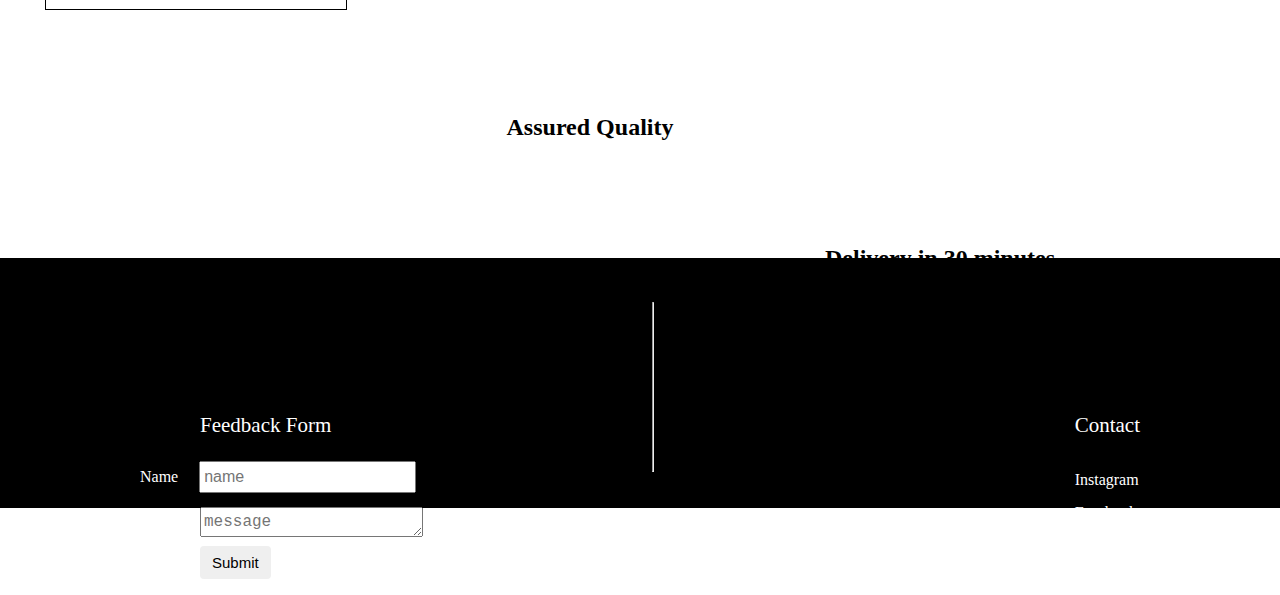
==== commit 90ce95ac: "minor change" ====
--- a/index.html
+++ b/index.html
@@ -35,7 +35,7 @@
 	<marquee>Offer!!! Flat 125 OFF on orders of Rs 199 and above.T&C apply</marquee>
 	<div class="slogan">
 		<h1>
-			EAT LESS, BE AT YOUR AT BEST...
+			EAT LESS, BE AT YOUR BEST...
 		</h1>
 	</div>
 	<h2 class="food-title">Pizza</h2>
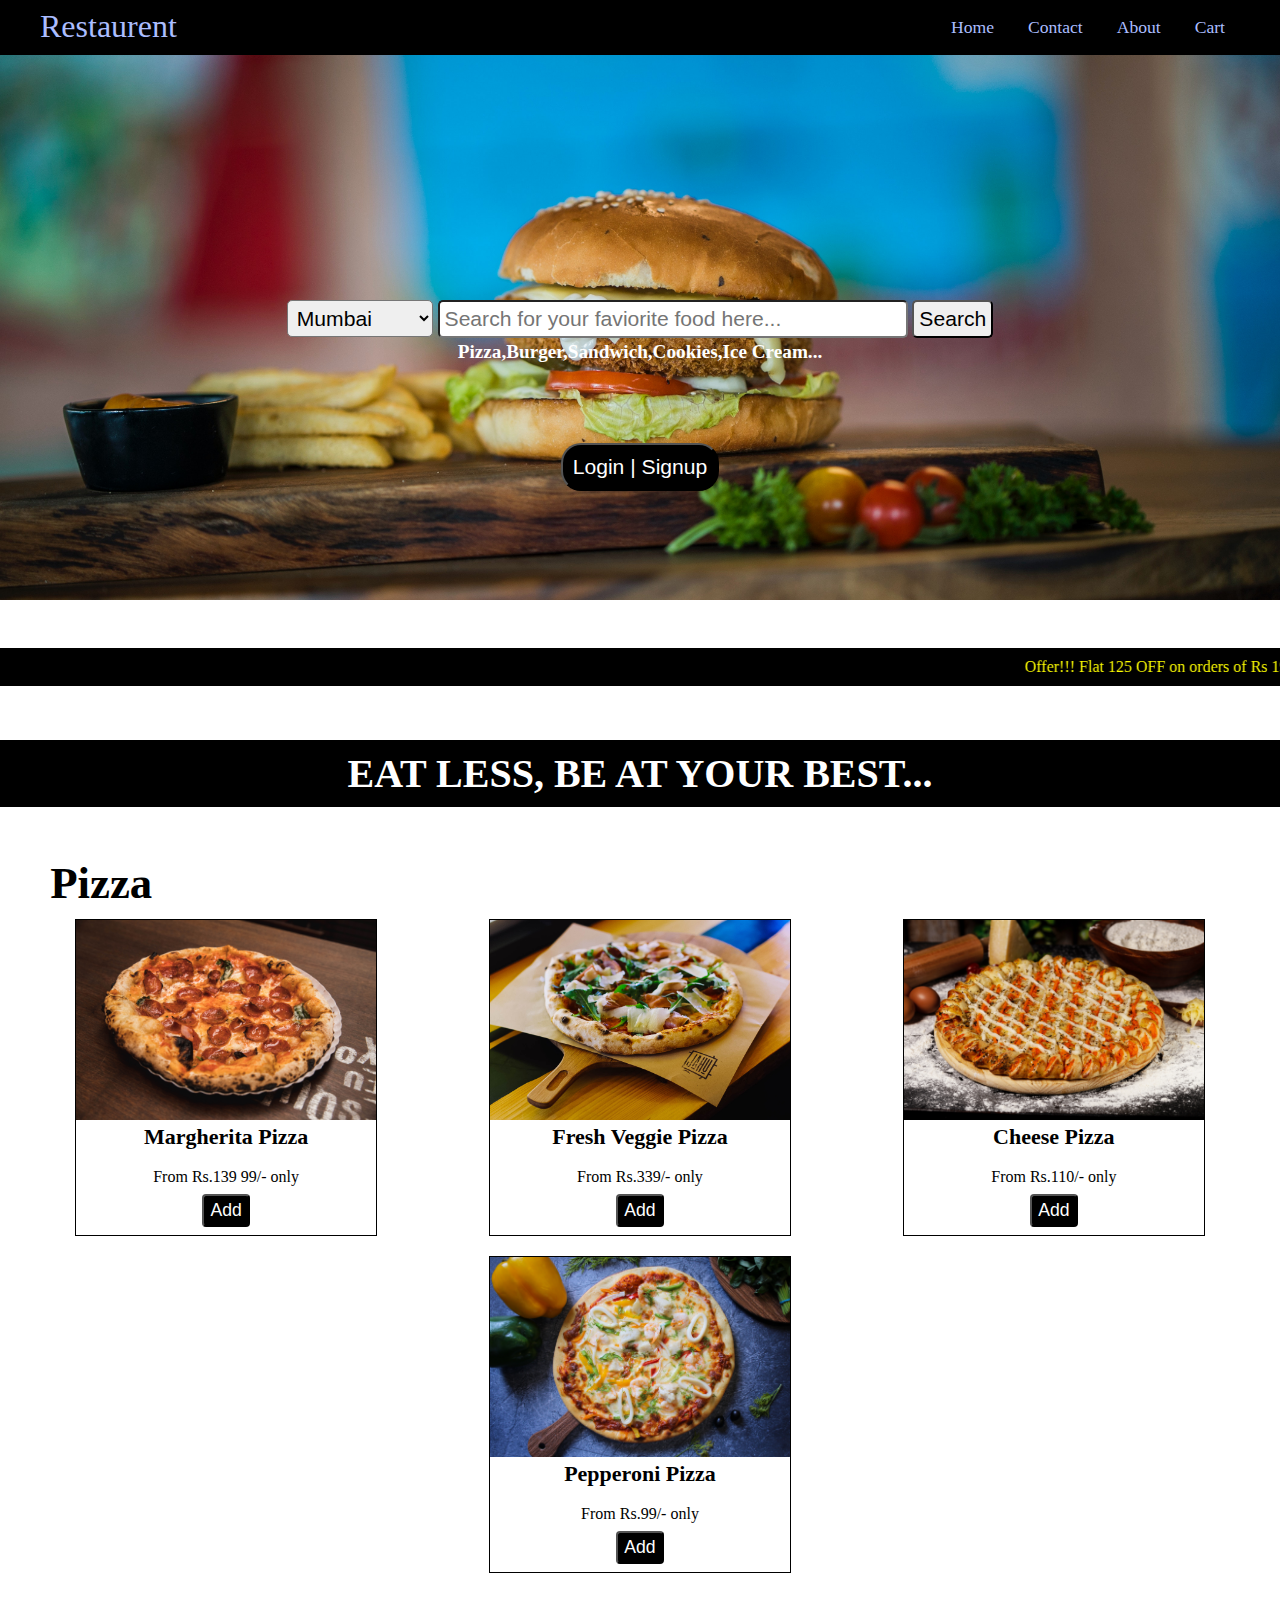
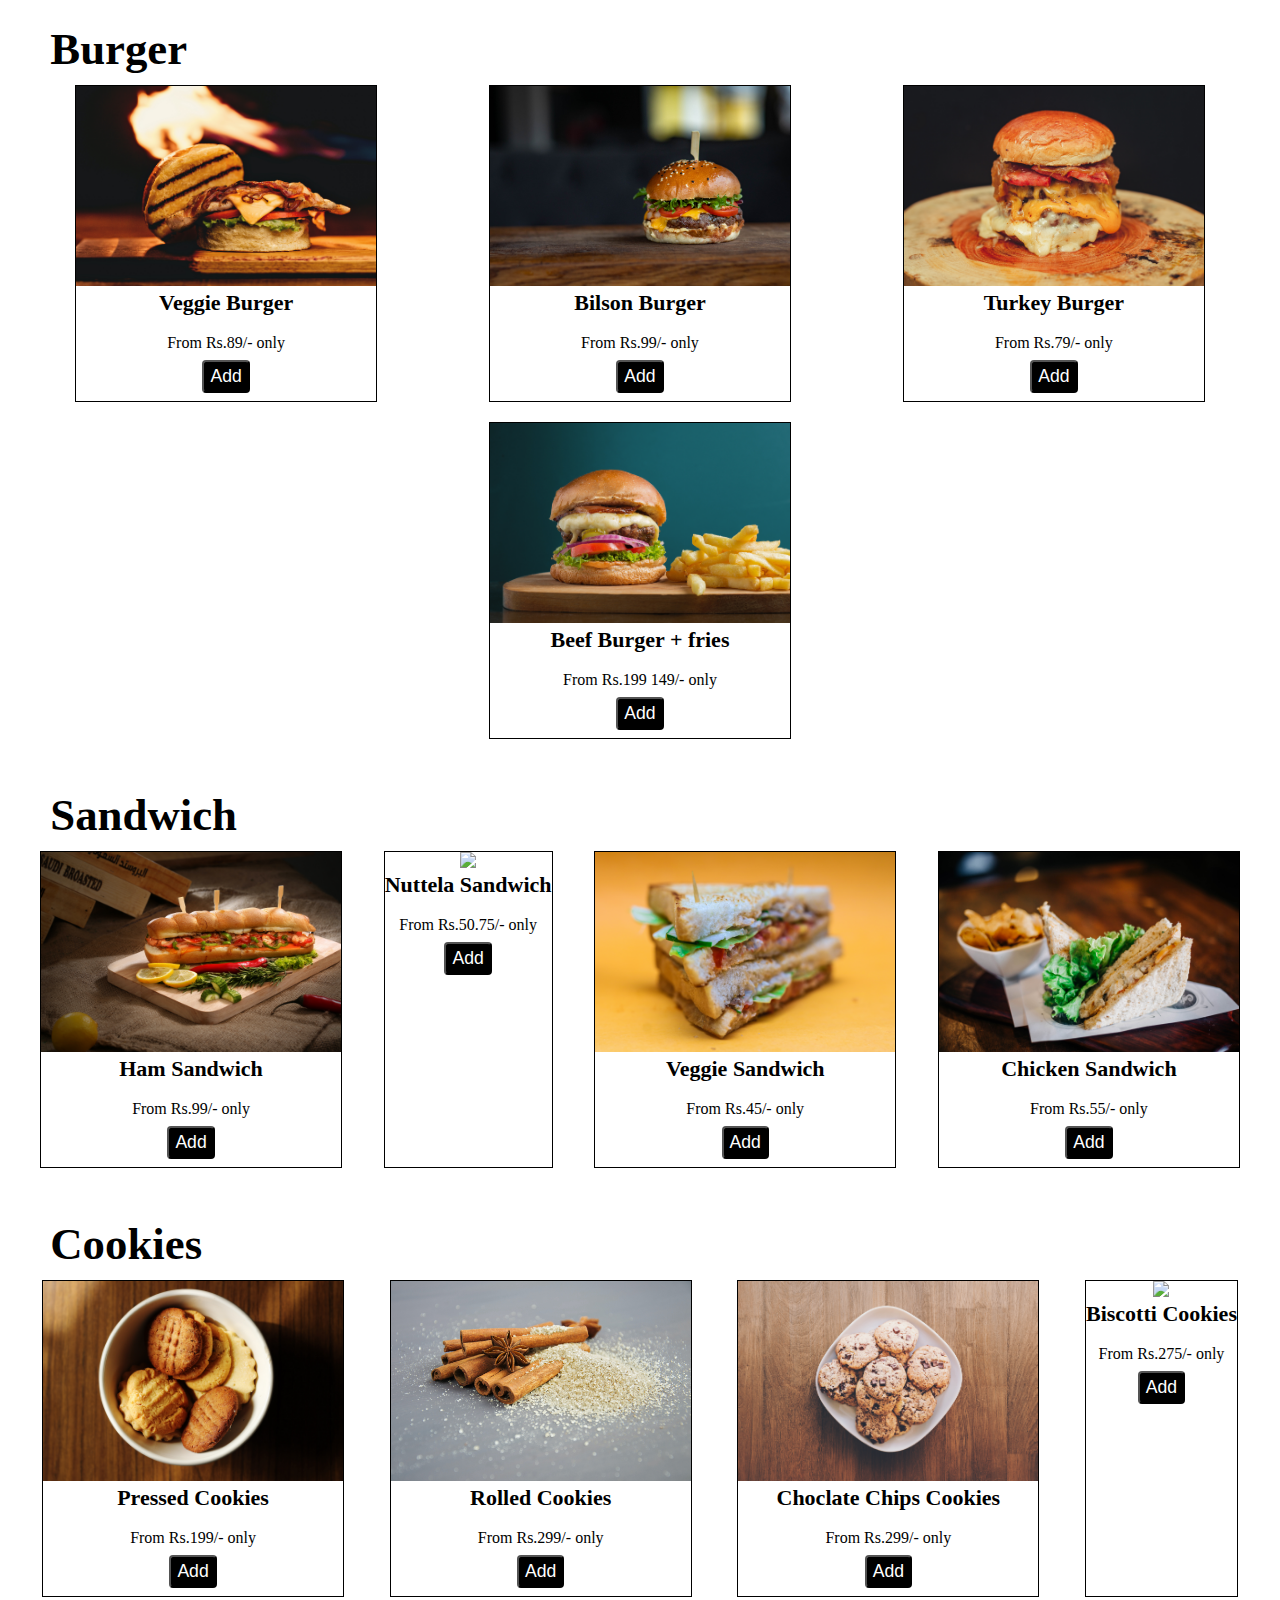
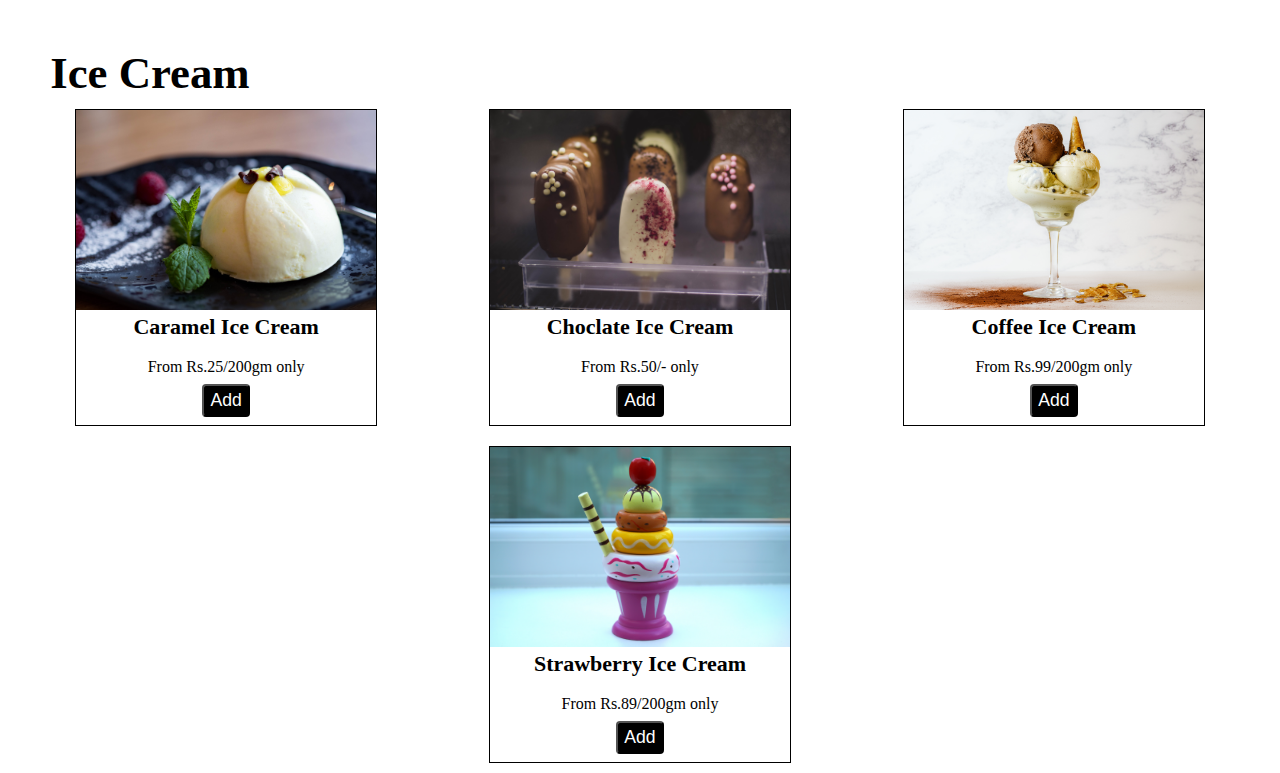
==== commit 41801e72: "added responsiveness" ====
--- a/index.html
+++ b/index.html
@@ -2,214 +2,184 @@
 <html>
 <head>
 	<meta charset="utf-8">
+	<meta name="viewport" content="width=device-width,initial-scale=1.0">
+	<link rel="stylesheet" type="text/css" href="style.css">
 	<title>Restaurent</title>
-	<link rel="stylesheet" type="text/css" href="style.css">
-	<link href="https://fonts.googleapis.com/css2?family=Akaya+Kanadaka&display=swap" rel="stylesheet">
-	<link href="https://fonts.googleapis.com/css2?family=Padauk&display=swap" rel="stylesheet">
-	<link rel="stylesheet" href="https://fonts.googleapis.com/icon?family=Material+Icons">
 </head>
 <body>
-	<nav class="navbar">
-		<a class="title" href="#">Restaurent</a>
-		<ul class="links">
-			<li><a href="#">Home</a></li>
-			<li><a href="#">Contact</a></li>
-			<li><a href="#">About</a></li>
-			<li><a href="#">Cart</a></li>
-		</ul>
-	</nav>
-	<div class="search">
-		<select>
-			<option>Indore</option>
-			<option>Pune</option>
-			<option>Banglore</option>
-			<option>Mumbai</option>
-			<option>Delhi</option>
-		</select>
-		<input type="text" name="search" placeholder="Search your favorite food..." size="30">
-		<input type="submit" name="Search" value="Search">
-		<h3>Pizza,Burger,Sandwich,Pastries,Fries...</h3>
-		<button class="login-btn">Login | Sign up</button>
+	<header>
+		<div class="title">Restaurent</div>
+		<div class="links">
+			<ul>
+				<li><a href="#">Home</a></li>
+				<li><a href="#">Contact</a></li>
+				<li><a href="#">About</a></li>
+				<li><a href="#">Cart</a></li>
+			</ul>
+		</div>
+	</header>
+
+	<div class="search-bar">
+		<div class="search">
+			<select class="input">
+				<option>Mumbai</option>
+				<option>Delhi</option>
+				<option>Indore</option>
+				<option>Pune</option>
+				<option>Ahmedabad</option>
+				<option>Bangalore</option>
+			</select>
+			<input class="input" type="text" name="search" placeholder="Search for your faviorite food here..." size="35">
+			<button class="input">Search</button>
+			<h4>Pizza,Burger,Sandwich,Cookies,Ice Cream...</h4>
+			<button class="input" id="login">Login | Signup</button>
+		</div>
+		<div class="hero-image"></div>
 	</div>
-	<div class="image"></div>
-	<marquee>Offer!!! Flat 125 OFF on orders of Rs 199 and above.T&C apply</marquee>
 	<div class="slogan">
-		<h1>
-			EAT LESS, BE AT YOUR BEST...
-		</h1>
+		<marquee>Offer!!! Flat 125 OFF on orders of Rs 199 and above.T&C apply</marquee>
+		<h1>EAT LESS, BE AT YOUR BEST...</h1>
 	</div>
-	<h2 class="food-title">Pizza</h2>
+
 	<div class="food-container">
-		<div class="pizza">
+		<h2 class="food-title">Pizza</h2>
+		<div class="food">
 			<img src="./images/pizza/margherita-pizza.jpg">
 			<h3>Margherita Pizza</h3><br>
 			<p>From Rs.<a class="del">139</a> 99/- only</p>
 			<button>Add</button>
 		</div>
-		<div class="pizza">
+		<div class="food">
 			<img src="./images/pizza/veggie-pizza.jpg">
 			<h3>Fresh Veggie Pizza</h3><br>
 			<p>From Rs.339/- only</p>
 			<button>Add</button>
 		</div>
-		<div class="pizza">
+		<div class="food">
 			<img src="./images/pizza/cheese-pizza.jpg">
 			<h3>Cheese Pizza</h3><br>
 			<p>From Rs.110/- only</p>
 			<button>Add</button>
 		</div>
-		<div class="pizza">
+		<div class="food">
 			<img src="./images/pizza/pepporoni-pizza.jpg">
 			<h3>Pepperoni Pizza</h3><br>
 			<p>From Rs.99/- only</p>
 			<button>Add</button>
 		</div>
 	</div>
-	<h2 class="food-title">Burger</h2>
+
 	<div class="food-container">
-		<div class="burger">
+		<h2 class="food-title">Burger</h2>
+		<div class="food">
 			<img src="./images/burger/veggie-burger.jpg">
 			<h3>Veggie Burger</h3><br>
 			<p>From Rs.89/- only</p>
 			<button>Add</button>
 		</div>
-		<div class="burger">
+		<div class="food">
 			<img src="./images/burger/bilson-burger.jpg">
 			<h3>Bilson Burger</h3><br>
 			<p>From Rs.99/- only</p>
 			<button>Add</button>
 		</div>
-		<div class="burger">
+		<div class="food">
 			<img src="./images/burger/turkey-burger.jpg">
 			<h3>Turkey Burger</h3><br>
 			<p>From Rs.79/- only</p>
 			<button>Add</button>
 		</div>
-		<div class="burger">
+		<div class="food">
 			<img src="./images/burger/beef-burger.jpg">
 			<h3>Beef Burger + fries</h3><br>
 			<p>From Rs.<a class="del">199 </a>149/- only</p>
 			<button>Add</button>
 		</div>
 	</div>
-	<h2 class="food-title">Sandwich</h2>
+
 	<div class="food-container">
-		<div class="sandwich">
+		<h2 class="food-title">Sandwich</h2>
+		<div class="food">
 			<img src="./images/sandwich/ham-sandwich.jpg">
 			<h3>Ham Sandwich</h3><br>
 			<p>From Rs.99/- only</p>
 			<button>Add</button>
 		</div>
-		<div class="sandwich">
+		<div class="food">
 			<img src="./images/sandwich/nuttela-sandwich.jpg">
 			<h3>Nuttela Sandwich</h3><br>
 			<p>From Rs.50.75/- only</p>
 			<button>Add</button>
 		</div>
-		<div class="sandwich">
+		<div class="food">
 			<img src="./images/sandwich/veggie-sandwich.jpg">
 			<h3>Veggie Sandwich</h3><br>
 			<p>From Rs.45/- only</p>
 			<button>Add</button>
 		</div>
-		<div class="sandwich">
+		<div class="food">
 			<img src="./images/sandwich/chicken-sandwich.jpg">
 			<h3>Chicken Sandwich</h3><br>
 			<p>From Rs.55/- only</p>
 			<button>Add</button>
 		</div>
 	</div>
-	<h2 class="food-title">Cookies</h2>
+
 	<div class="food-container">
-		<div class="cookies">
+		<h2 class="food-title">Cookies</h2>
+		<div class="food">
 			<img src="./images/cookie/pressed-cookies.jpg">
 			<h3>Pressed Cookies</h3><br>
 			<p>From Rs.199/- only</p>
 			<button>Add</button>
 		</div>
-		<div class="cookies">
+		<div class="food">
 			<img src="./images/cookie/rolled-cookies.jpg">
 			<h3>Rolled Cookies</h3><br>
 			<p>From Rs.299/- only</p>
 			<button>Add</button>
 		</div>
-		<div class="cookies">
+		<div class="food">
 			<img src="./images/cookie/choclate-chips-cookies.jpg">
 			<h3>Choclate Chips Cookies</h3><br>
 			<p>From Rs.299/- only</p>
 			<button>Add</button>
 		</div>
-		<div class="cookies">
+		<div class="food">
 			<img src="./images/cookie/biscotti-cookies.jpg">
 			<h3>Biscotti Cookies</h3><br>
 			<p>From Rs.275/- only</p>
 			<button>Add</button>
 		</div>
 	</div>
-	<h2 class="food-title">Ice-Cream</h2>
+
 	<div class="food-container">
-		<div class="ice-cream">
+		<h2 class="food-title">Ice Cream</h2>
+		<div class="food">
 			<img src="./images/ice-cream/caramel-ice-cream.jpg">
 			<h3>Caramel Ice Cream</h3><br>
 			<p>From Rs.25/200gm only</p>
 			<button>Add</button>
 		</div>
-		<div class="ice-cream">
+		<div class="food">
 			<img src="./images/ice-cream/choclate-chips-ice-cream.jpg">
-			<h3>Choclate Chips Ice Cream</h3><br>
+			<h3>Choclate Ice Cream</h3><br>
 			<p>From Rs.50/- only</p>
 			<button>Add</button>
 		</div>
-		<div class="ice-cream">
+		<div class="food">
 			<img src="./images/ice-cream/coffee-and-cream-ice-cream.jpg">
-			<h3>Coffee and Cream Ice Cream</h3><br>
+			<h3>Coffee Ice Cream</h3><br>
 			<p>From Rs.99/200gm only</p>
 			<button>Add</button>
 		</div>
-		<div class="ice-cream">
+		<div class="food">
 			<img src="./images/ice-cream/strawberry-ice-cream.jpg">
 			<h3>Strawberry Ice Cream</h3><br>
 			<p>From Rs.89/200gm only</p>
 			<button>Add</button>
 		</div>
 	</div>
-	<div class="safety-content">
-		<p>
-			We follow all the necessary guideline for safe delivery of your order.Our delivery boy is fully vaccinated.You can view his vaccination certificate.
-		</p>
-	</div>
-	<div class="safety-icon">
-		<div class="icons">
-			<span class="material-icons">verified</span>
-			<h2>Assured Quality</h2>
-		</div>
-		<div class="icons">
-			<span class="material-icons">delivery_dining</span>
-			<h2>Delivery in 30 minutes</h2>
-		</div>
-		<div class="icons">
-			<span class="material-icons">health_and_safety</span>
-			<h2>Your Safety First</h2>
-		</div>
-	</div>
-	<footer class="footer">
-		<div class="feedback">
-			<label id="label">Feedback Form</label><br><br>
-			<label>Name</label>
-			<input type="text" name="name" placeholder="name"><br>
-			<label>Message</label>
-			<textarea cols="20" rows="1" placeholder="message"></textarea><br>
-			<button>Submit</button>
-		</div>
-		<hr id="hr">
-		<div class="contact">
-			<label id="contact">Contact</label><br><br>
-			<ul>
-				<li><a href="#">Instagram</a></li>
-				<li><a href="#">Facebook</a></li>
-				<li><a href="#">Twitter</a></li>
-			</ul>
-		</div>
-	</footer>
+	
 </body>
 </html>--- a/style.css
+++ b/style.css
@@ -2,253 +2,146 @@
 	margin: 0;
 	padding: 0;
 	box-sizing: border-box;
-	list-style: none;
-	text-decoration: none;
+	cursor: pointer;
 }
-.navbar{
-	height: 70px;
+header{
+	position: fixed;
+	padding: 8px 40px;
+	display: flex;
+	background-color: black;
+	flex-wrap: wrap;
+	justify-content: space-between;
+	color:#abbdff;
+	width: 100%;
 	z-index: 5;
-	position: fixed;
-	width: 100%;
-	padding: 15px 40px;
-	background-color: black;
 }
- .navbar ul li a{
-	cursor: pointer;
-	font-size: 18px;
+.links li{
+	font-size: 1.1em;
+	display: inline-block;
+	color: #abbdff;
+	margin: 9px 15px;
+}
+.links li a{
 	text-decoration: none;
 	color: #abbdff;
-}
-.navbar a{
-	opacity: 0;
-	animation: 1s fadein 0.5s forwards;
-}
-@keyframes fadein{
-	100%{
-		opacity: 1;
-	}
-}
-.title {
-	color: #abbdff;
-	font-weight: bold;
-	font-size: 37px;
-	font-family: 'Akaya Kanadaka', cursive;
-}
-.title:hover{
-	transition: 0.8s;
-	font-size: 37.5px;
-}
-.links{
-	margin-top: 5px;
-	float: right;
-}
-.links li {
-	display: inline-block;
-	padding: 3px 20px;
 }
 .links li a:hover{
 	color: white;
 }
-.image{
-	background-image: url(images/main.jpg);
-	height: 500px;
-	width: 100%;
-	background-size: cover;
+.title{
+	font-size: 2em;
 }
-.content{
-	height: 300px;
-	margin-top: 100px;
-	background-color: lightgrey;
+.title:hover{
+	transition: 0.5s;
+	font-size: 2.1em;
+}
+.search-bar{
+	position: relative;
+	/*border: 2px solid red;*/	
 }
 .search{
 	position: absolute;
+	margin-top: 300px;
 	width: 100%;
+	/*border: 2px solid green;*/
 	text-align: center;
-	margin-top: 200px;
+	font-size: 1.2em;
 }
-.search input,button,select{
-	padding: 8px 12px;
-	font-size: 18px;
-	border-radius: 4px;
-	border: none;
+.search h4{
+	color: white;
+	padding: 3px;
 }
-.search h3{
-	margin-top: 3px;
+.input{
+	font-size: 1.1em;
+	padding: 5px;
+	border-radius: 5px;
+}
+#login{
+	border-radius: 20px;
+	margin-top: 6%;
+	padding: 10px 10px;
+	animation:1s slidefade 0.2s forwards;
+	background-color: black;
 	color: white;
-	font-weight: 100;
-	background-color: rgba(0, 0, 0, 0.3);
-	padding: 3px 3px;
-	width: 330px;
-	margin-left: 39.3%;
-	text-align: left;
-	border-radius: 4px;
 }
-marquee{
-	margin-top: 50px;
+@keyframes slidefade{
+	100%{
+		margin-top: 2%;
+	}
+}
+.hero-image{
+	background-image: url(./images/main.jpg);
+	width: 100%;
+	background-size: cover;
+	height: 600px;
+}
+.slogan{
+	text-align: center;
+	margin-top: 3em;
+}
+.slogan h1{
+	background-color: black;
+	color: white;
+	padding: 10px 0px;
+	margin: 50px 0px;
+	font-size:40px;
+}
+.slogan marquee{
 	background-color: black;
 	color: yellow;
-	padding: 10px 10px;
-	font-size: 16px;
-	font-weight: bold;
+	padding: 10px 0px
 }
-.slogan{
-	margin-top: 50px;
-	background-color:black;
-	text-align: center;
-	padding: 20px 50px;
-	font-size: 18px;
-	color: white;
-}
-.login-btn{
-	margin-top: 80px;
-	padding: 10px 20px;
-	background-color: rgba(0, 0, 0, 1.0);
-	color:white;
-	font-size: 1.5em;
-	border-radius: 20px;
-	animation: 1s slidefade 0.2s forwards;
-}
-
-@keyframes slidefade{
-	100%{
-		margin-top: 40px;
-	}
-}
-.login-btn:hover{
-	background-color: rgba(0, 0, 0, 0.8);
+.food-container{
+	display: flex;
+	flex-wrap: wrap;
+	width: 97%;
+	margin: auto;
+	margin-top: 40px;
+	/*border: 2px solid orange;*/
+	justify-content: space-around;
 }
 .food-title{
-	/*border: 2px solid darkred;*/
-	/*width: 100px;*/
-	margin:50px 50px 0px;
-	font-size: 2.5em;
+	font-size: 2.8em;
+	width: 95%;
 }
-.food-container{
-	height: 304px;
-	margin: 10px 35px;
+.food-container img{
+	width: 300px;
+	/*border: 2px solid green;*/
+}
+.food{
+	border: 1px solid black;
+	margin: 10px;
 	text-align: center;
-	/*border:2px solid green ;*/
 }
-.food-container p{
-	float: left;
-	font-size: 17px;
-	margin: 8px 0px 0px 35px;
-}
-.food-container .del{
-	text-decoration: line-through;
-}
-.food-container button{
-	float: right;
-	margin-right: 40px;
-	font-size: 15px;
-	background-color: #171716;
-	color: white;
-}
-.food-container button:hover{
-	background-color:#e61e10;
-}
-.pizza img,.burger img,.sandwich img,.cookies img,.ice-cream img{
-	width: 300px;
-}
-.pizza,.burger,.sandwich,.cookies,.ice-cream{
-	float: left;
-	height: 300px;
-	border: 1px solid black;
-	margin-left: 10px;
-}
-.pizza:hover{
+.food:hover{
 	transition: 0.5s;
 	box-shadow: 1px 1px 3px 2px;
 }
-.burger:hover{
-	transition: 0.5s;
-	box-shadow: 1px 1px 3px 2px;
+.food button{
+	margin: 8px 0px;
+	padding:4px 6px;
+	font-size: 1.1em;
+	background-color: black;
+	color: white;
+	border-radius: 4px;
 }
-.sandwich:hover{
-	transition: 0.5s;
-	box-shadow: 1px 1px 3px 2px;
+.food button:hover{
+	background-color:#e61e10;
 }
-.cookies:hover{
-	transition: 0.5s;
-	box-shadow: 1px 1px 3px 2px;
+.food h3{
+	font-size: 22px;
 }
-.ice-cream:hover{
-	transition: 0.5s;
-	box-shadow: 1px 1px 3px 2px;
-}
-.safety-content{
-	margin-top: 100px;
-	background-color: black;
-	padding: 20px 50px;
-	text-align: center;
-}
-.safety-content p{
-	color: white;
-	font-family: 'Padauk', sans-serif;
-	font-size: 18px;
-}
-.safety-icon{
-	margin: 100px;
-	text-align: center;
-	height:150px;
-
-}
-.icons{
-	margin: 0px 90px;
-	float: left;
-}
-.safety-icon .icons .material-icons{
-	font-size: 100px;
-}
-.footer{
-	margin-top: 50px;
-	height: 250px;
-	padding: 29px 140px;
-	background-color: black;
-}
-.contact{
-	margin: 10px 0px;
-	color:white;
-	float: right;
-}
-.feedback{
-	margin: 10px 0px;
-	color: white;
-	float: left;
-}
-#label{
-	margin-left: 60px;
-	font-size: 21px;
-}
-#contact{
-	font-size: 21px;
-}
-.feedback input{
-	font-size: 16px;
-	padding: 5px 3px;
-	margin: 5px 0px;
-	margin-left: 17px;
-}
-.feedback textarea{
-	font-size: 16px;
-	padding: 5px 3px;
-	margin-top:9px;
-}
-.feedback button{
-	margin: 5px 0px;
-	font-size: 15px;
-	margin-left: 60px;
-}
-.contact ul li{
-	margin: 15px 0px;
-}
-.contact ul li a{
-	color: white;
-}
-#hr{
-	position: absolute;
-	margin-left: 40%;
-	height: 170px;
-	width: 1px;
-	margin-top: 15px;
-}
+@media screen and (max-width: 580px){
+	.food-container img{
+		width: 200px;
+	}
+	.food h3{
+		font-size: 18px;
+	}
+	.food button{
+		font-size: 1em;
+	}
+	.food-title{
+		font-size: 2.5em;
+	}
+}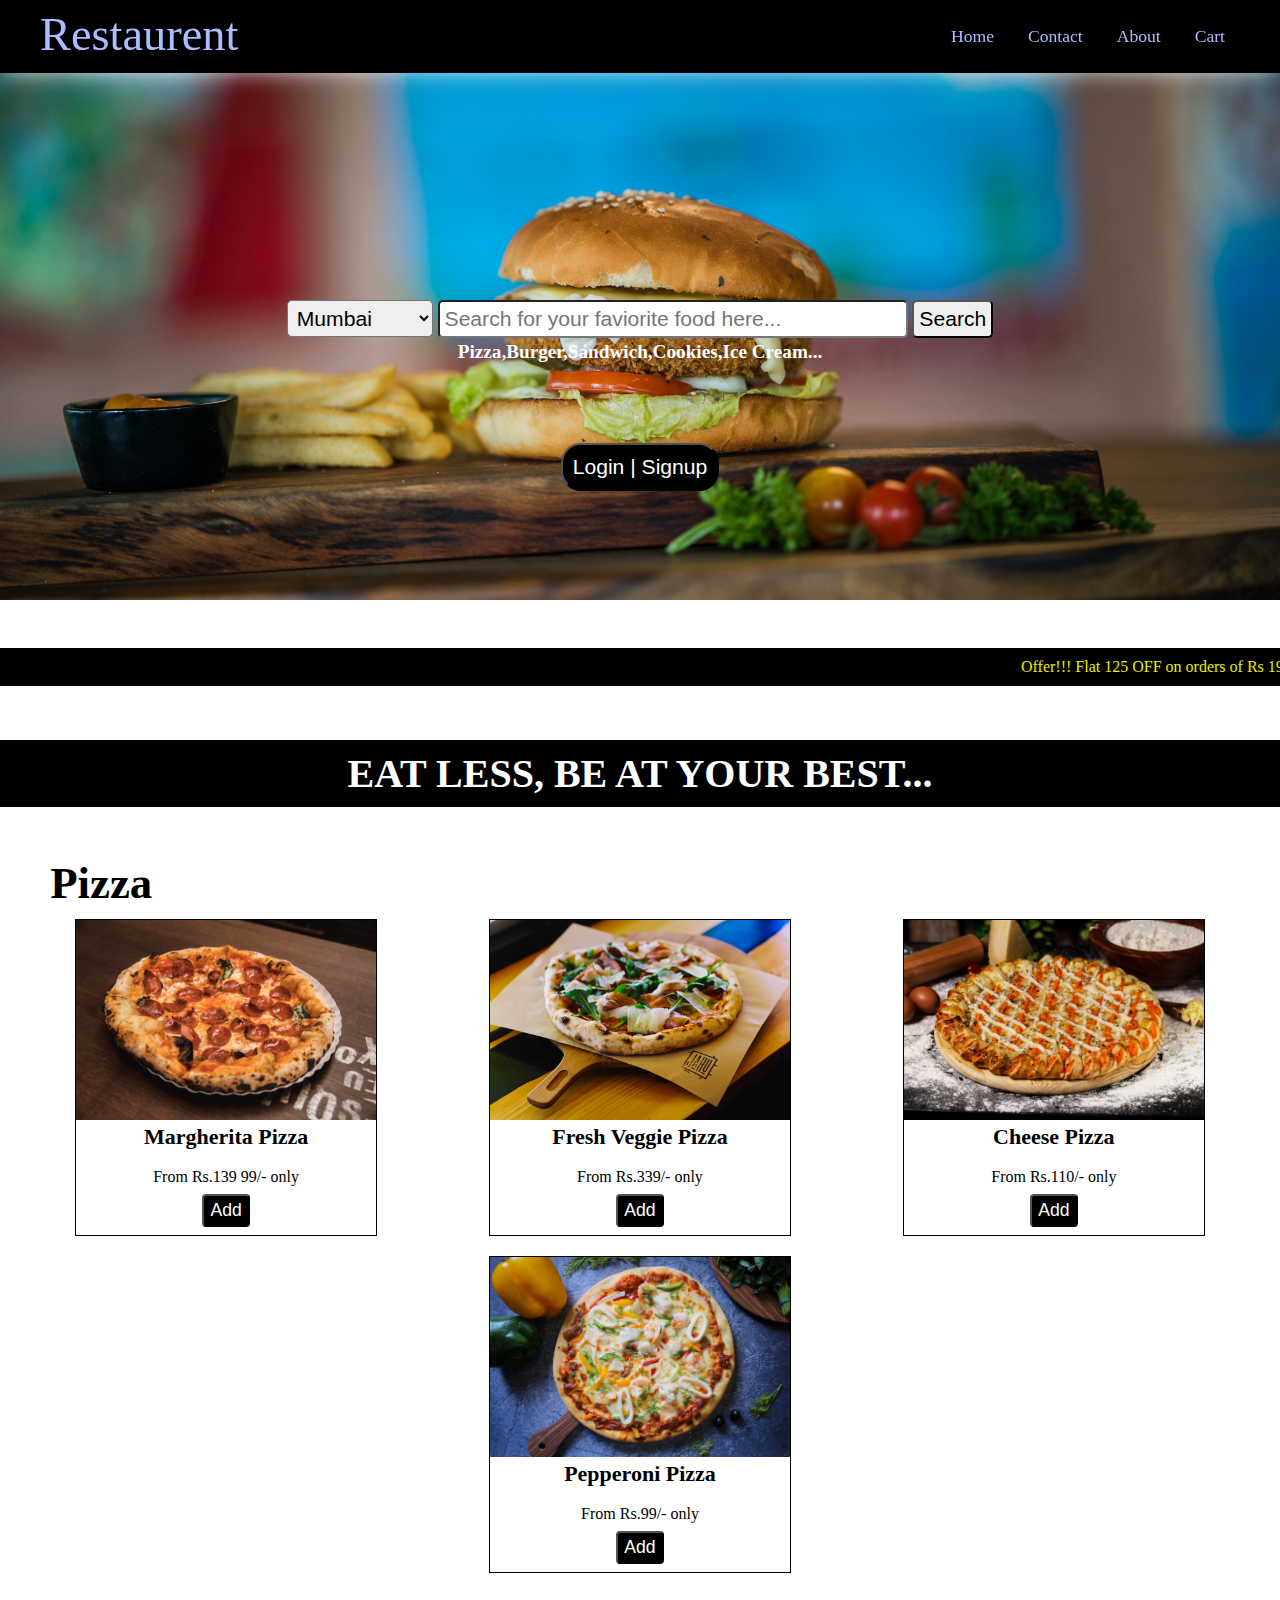
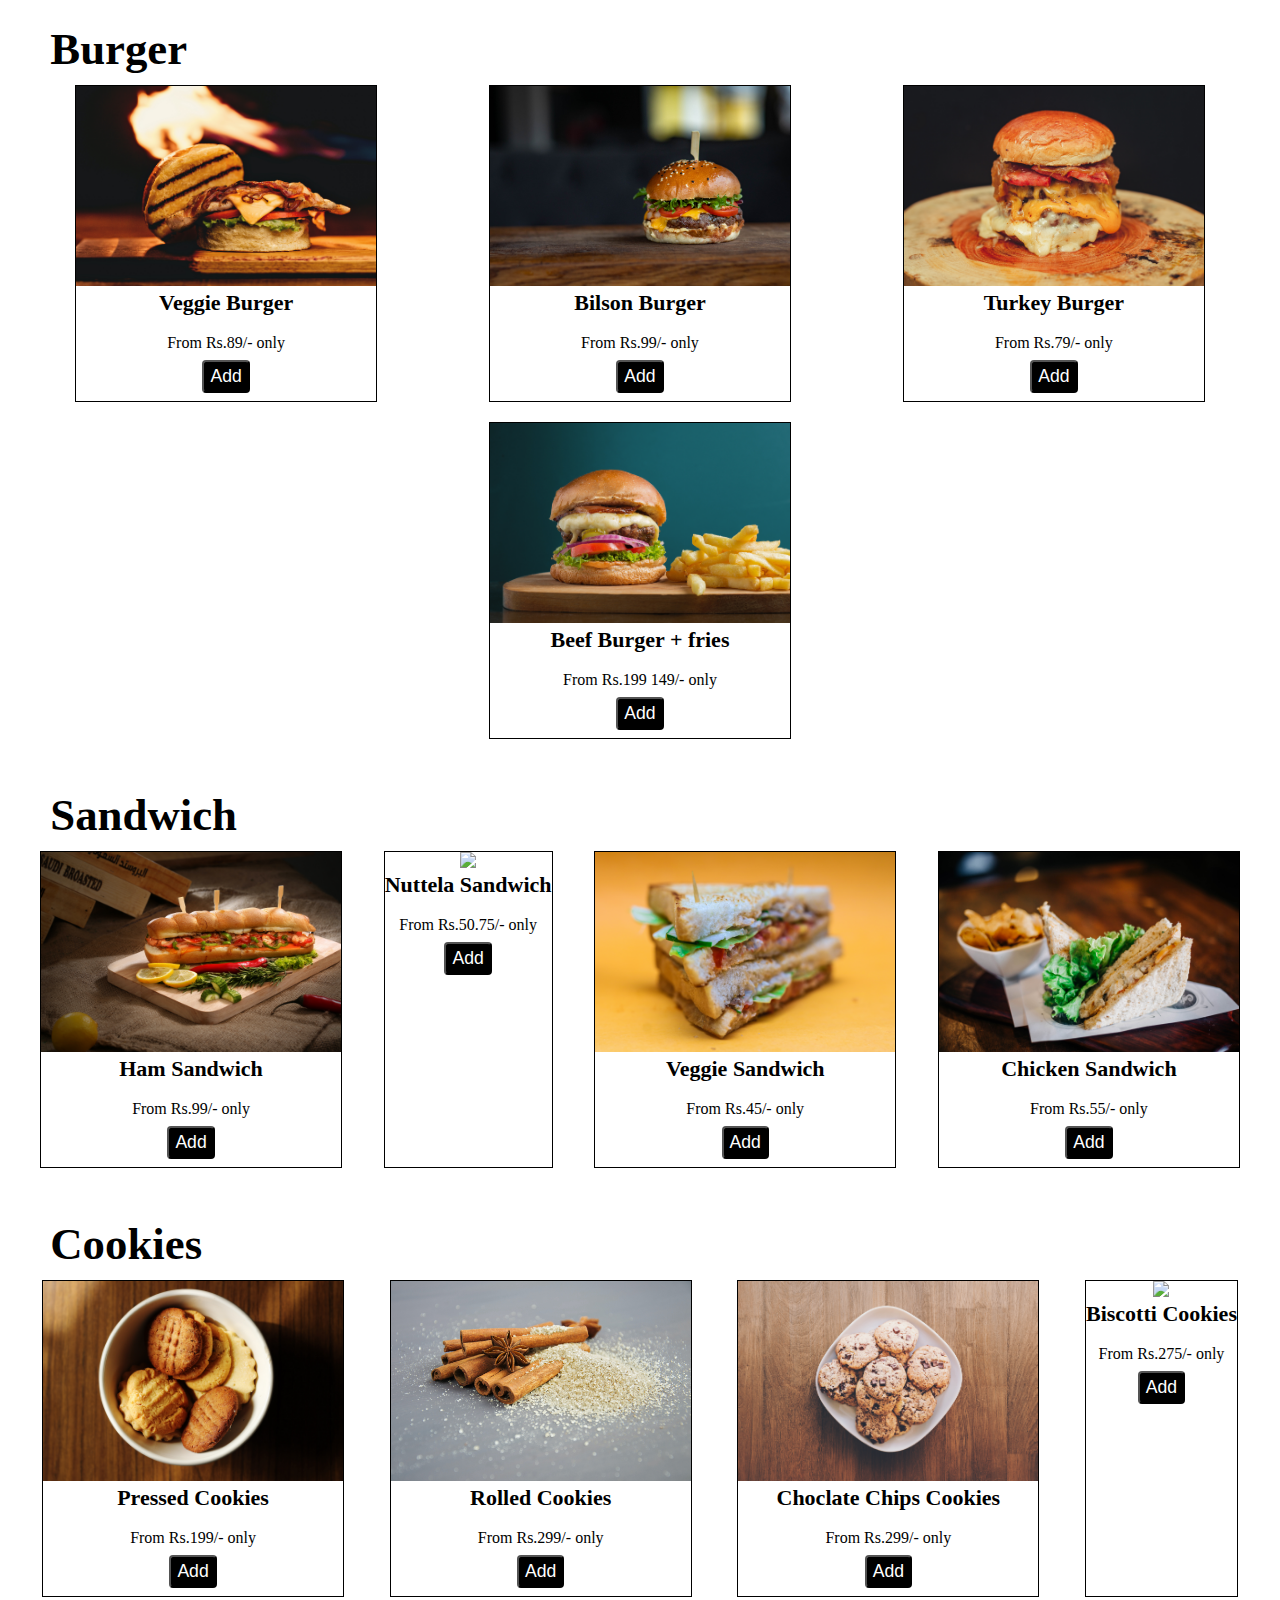
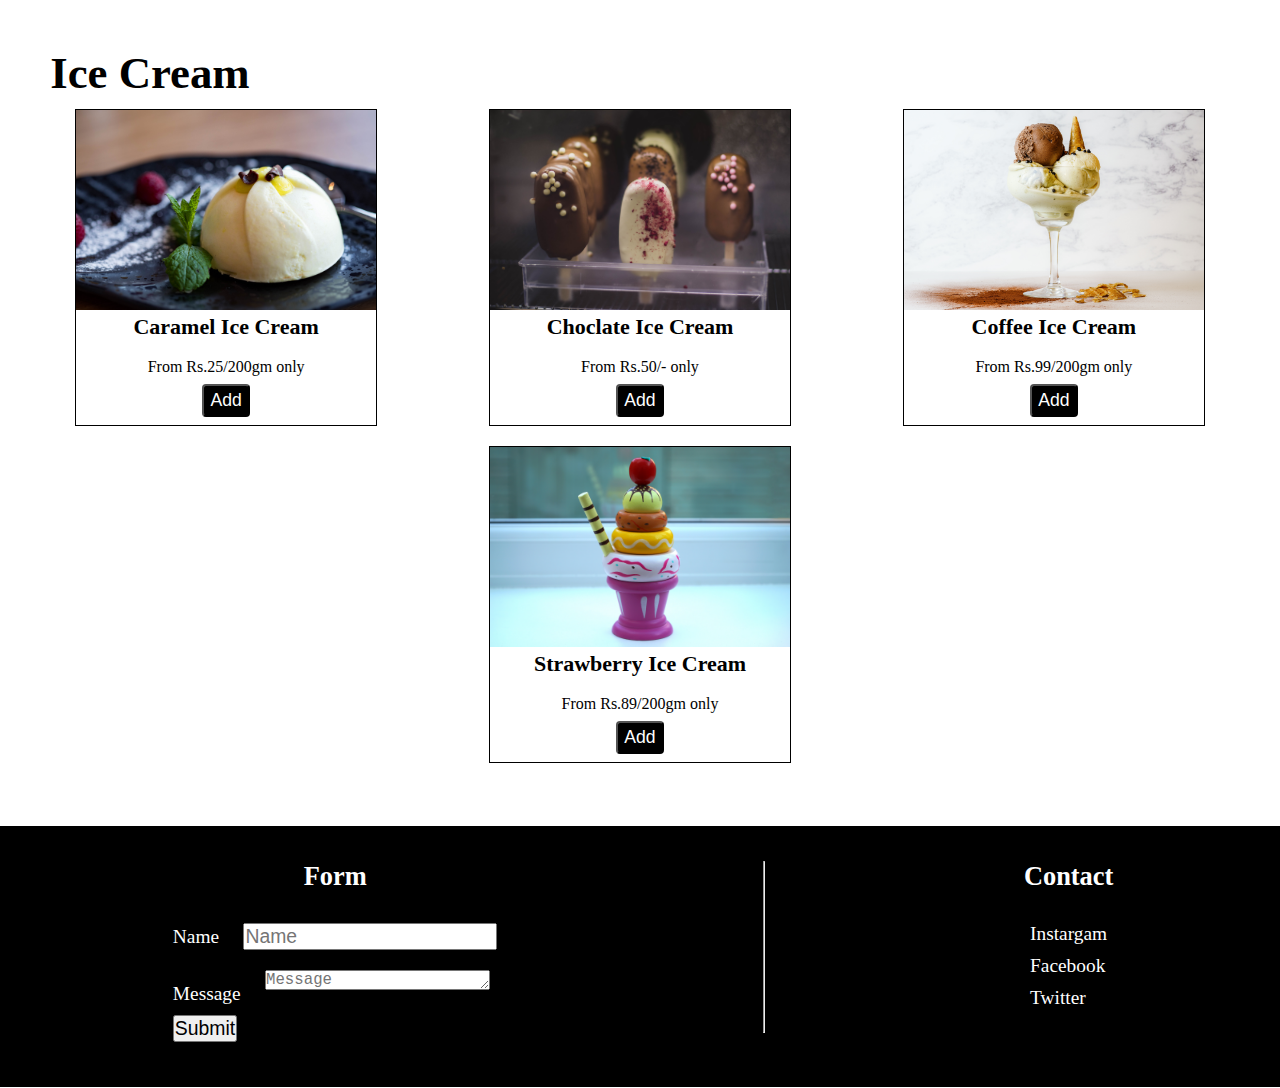
==== commit 640c5042: "final" ====
--- a/index.html
+++ b/index.html
@@ -181,5 +181,26 @@
 		</div>
 	</div>
 	
+	<footer>
+		<div class="form">
+			<h2>Form</h2><br>
+			<label class="a">Name</label>
+			<input class="a" type="text" name="" placeholder="Name"><br>
+			<label class="a">Message</label>
+			<textarea class="a" rows="1" cols="22" placeholder="Message"></textarea><br>
+			<button class="a">Submit</button>
+		</div>
+		<div>
+			<hr>
+		</div>
+		<div class="contact">
+			<h2>Contact</h2><br>
+			<ul>
+				<li class="a"><a href="#">Instargam</a></li>
+				<li class="a"><a href="#">Facebook</a></li>
+				<li class="a"><a href="#">Twitter</a></li>
+			</ul>
+		</div>
+	</footer>
 </body>
 </html>--- a/style.css
+++ b/style.css
@@ -3,6 +3,7 @@
 	padding: 0;
 	box-sizing: border-box;
 	cursor: pointer;
+	list-style: none;
 }
 header{
 	position: fixed;
@@ -14,12 +15,14 @@
 	color:#abbdff;
 	width: 100%;
 	z-index: 5;
+	box-shadow: 1px 1px 25px -5px white;
 }
+
 .links li{
 	font-size: 1.1em;
 	display: inline-block;
 	color: #abbdff;
-	margin: 9px 15px;
+	margin: 18px 15px;
 }
 .links li a{
 	text-decoration: none;
@@ -29,11 +32,11 @@
 	color: white;
 }
 .title{
-	font-size: 2em;
+	font-size: 2.9em;
 }
 .title:hover{
 	transition: 0.5s;
-	font-size: 2.1em;
+	font-size: 3em;
 }
 .search-bar{
 	position: relative;
@@ -63,6 +66,9 @@
 	animation:1s slidefade 0.2s forwards;
 	background-color: black;
 	color: white;
+}
+#login:hover{
+	background-color: rgba(0, 0, 0, 0.8);
 }
 @keyframes slidefade{
 	100%{
@@ -144,4 +150,31 @@
 	.food-title{
 		font-size: 2.5em;
 	}
+}
+footer{
+	margin-top: 3em;
+	display: flex;
+	justify-content: space-around;
+	background-color: black;
+	color: white;
+	padding: 2em;
+	align-content: center;
+	font-size: 1.1em;
+	/*align-items: center;*/
+}
+.contact a{
+	color: white;
+	text-decoration: none;
+}
+hr{
+	width: 1px;
+	height: 90%;
+
+}
+.a{
+	font-size: 1.1em;
+	margin: 10px;
+}
+footer h2{
+	text-align: center;
 }